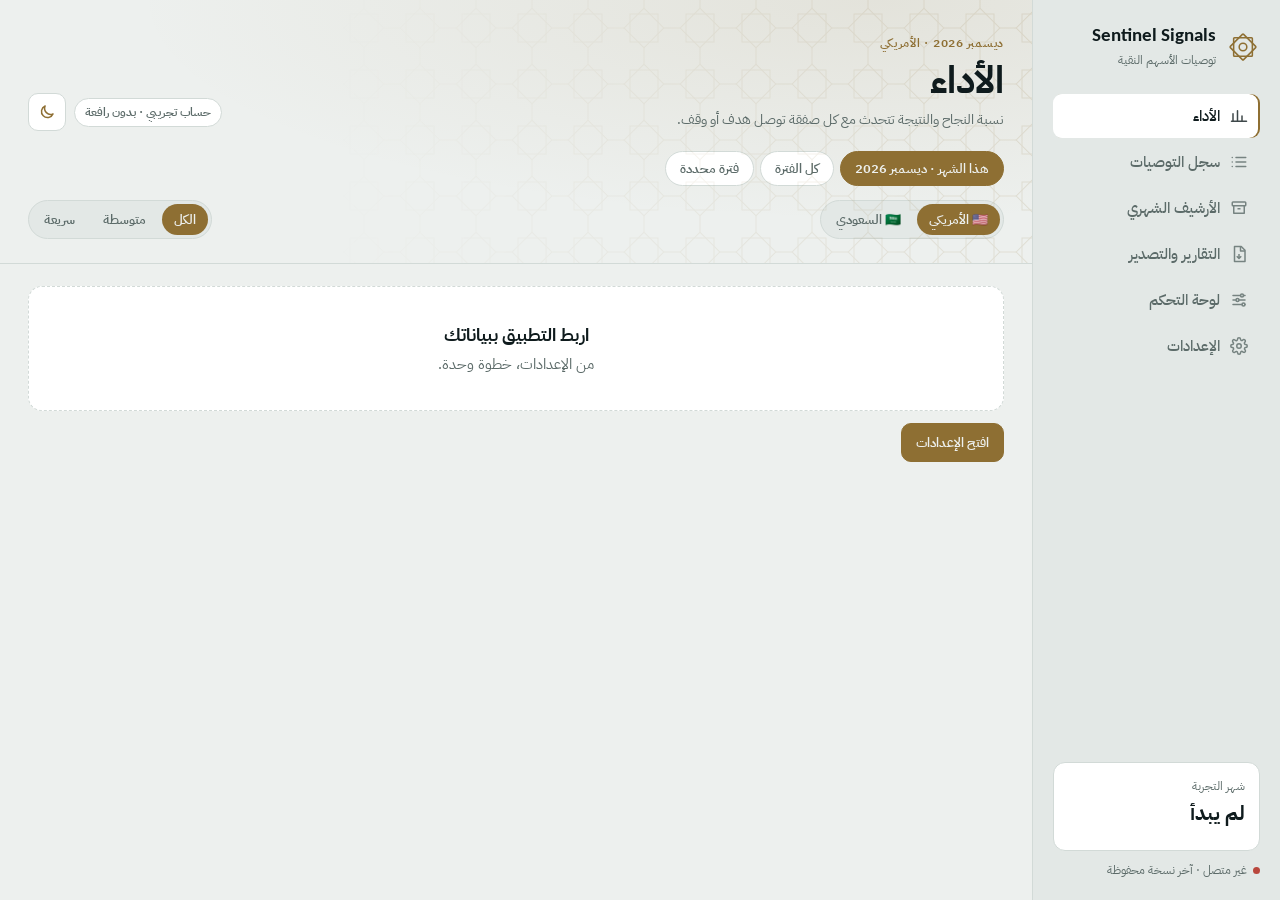
==== sentinel/index.html @ 5de02385 "Sentinel: السعودي صفقات سريعة فقط، وإعداداته في لوحة التحكم Co-Authored-By: Claude Opus 5.5 <noreply" ====
<!doctype html>
<html lang="ar" dir="rtl">
<head>
<meta charset="utf-8">
<meta name="viewport" content="width=device-width, initial-scale=1, viewport-fit=cover">
<title>Sentinel Signals</title>
<meta name="claude:viewport-fit-sides" content="cover">
<meta name="robots" content="noindex">
<meta name="theme-color" content="#0A1214">
<link rel="manifest" href="manifest.webmanifest">
<link rel="icon" href="icons/icon-192.png">
<link rel="apple-touch-icon" href="icons/apple-touch-icon.png">
<meta name="apple-mobile-web-app-capable" content="yes">
<meta name="apple-mobile-web-app-title" content="Sentinel">
<link rel="preconnect" href="https://fonts.googleapis.com">
<link rel="preconnect" href="https://fonts.gstatic.com" crossorigin>
<link rel="stylesheet" href="https://fonts.googleapis.com/css2?family=Carlito:wght@400;700&family=IBM+Plex+Sans+Arabic:wght@400;500;600;700&family=IBM+Plex+Mono:wght@400;500;600&display=swap">
<style>
/* Layout: right rail on desktop, off-canvas drawer on phones; one page visible at a time. */
:root {
  --bg: #0A1214; --surface: #101B1E; --sunk: #0D171A; --line: #1E2D31;
  --fg: #ECE6D9; --muted: #8E9C9A; --accent: #CDAA67; --accent-soft: #2A2416;
  --win: #4DBB8D; --win-soft: #12291F; --loss: #E07368; --loss-soft: #2C1715;
  --live: #7FA8D8; --live-soft: #142233; --wait-soft: #152125; --glow: rgba(205,170,103,.10);
  --shade: rgba(0,0,0,.55);
  --f-display: Calibri, Carlito, "IBM Plex Sans Arabic", "Segoe UI", Tahoma, sans-serif;
  --f-body: "IBM Plex Sans Arabic", "Segoe UI", Tahoma, sans-serif;
  --f-num: "IBM Plex Mono", ui-monospace, Menlo, Consolas, monospace;
  color-scheme: dark;
}
@media (prefers-color-scheme: light) { :root:not([data-theme="dark"]) {
  --bg: #EDF0EE; --surface: #FFFFFF; --sunk: #E3E8E6; --line: #D2DAD7;
  --fg: #0F1B1D; --muted: #5C6B69; --accent: #8E6F33; --accent-soft: #F1E8D6;
  --win: #1F8A60; --win-soft: #DDF1E8; --loss: #B9473D; --loss-soft: #F7E1DE;
  --live: #3A6EA8; --live-soft: #E0EAF5; --wait-soft: #ECEFEE; --glow: rgba(142,111,51,.10); --shade: rgba(15,27,29,.35);
  color-scheme: light; } }
:root[data-theme="light"] {
  --bg: #EDF0EE; --surface: #FFFFFF; --sunk: #E3E8E6; --line: #D2DAD7;
  --fg: #0F1B1D; --muted: #5C6B69; --accent: #8E6F33; --accent-soft: #F1E8D6;
  --win: #1F8A60; --win-soft: #DDF1E8; --loss: #B9473D; --loss-soft: #F7E1DE;
  --live: #3A6EA8; --live-soft: #E0EAF5; --wait-soft: #ECEFEE; --glow: rgba(142,111,51,.10); --shade: rgba(15,27,29,.35);
  color-scheme: light; }

* { box-sizing: border-box; }
html, body { margin: 0; }
body { background: var(--bg); color: var(--fg); font: 15px/1.6 var(--f-body); -webkit-tap-highlight-color: transparent; }
.num { font-family: var(--f-num); font-variant-numeric: tabular-nums; direction: ltr; unicode-bidi: isolate; }
button { font-family: inherit; }
:focus-visible { outline: 2px solid var(--accent); outline-offset: 2px; }
[hidden] { display: none !important; }

.shell { display: grid; grid-template-columns: 248px minmax(0, 1fr); min-height: 100vh; }
.rail { position: sticky; top: 0; align-self: start; height: 100vh; border-inline-end: 1px solid var(--line); background: var(--sunk);
  padding-block: calc(24px + env(safe-area-inset-top, 0px)) 20px; padding-inline: 20px; display: flex; flex-direction: column; gap: 24px; z-index: 30; overflow-y: auto; }
.brand { display: flex; align-items: center; gap: 10px; }
.brand b { font: 700 19px/1.1 var(--f-display); }
.brand small { display: block; color: var(--muted); font-size: 12px; margin-top: 3px; }
.nav { display: flex; flex-direction: column; gap: 2px; }
.nav a { text-decoration: none; color: var(--muted); padding: 10px 12px; border-radius: 9px; font-weight: 500; display: flex; align-items: center; gap: 10px; }
.nav a svg { flex: none; opacity: .8; }
.nav a:hover { background: var(--surface); color: var(--fg); }
.nav a.on { background: var(--surface); color: var(--fg); box-shadow: inset -2px 0 0 var(--accent); }
.rail-foot { margin-top: auto; display: grid; gap: 10px; }
.trial { padding: 14px; border: 1px solid var(--line); border-radius: 12px; background: var(--surface); }
.trial .k { font-size: 12px; color: var(--muted); }
.trial .v { font: 700 20px var(--f-display); margin: 2px 0 8px; }
.bar { height: 6px; background: var(--sunk); border-radius: 99px; overflow: hidden; }
.bar i { display: block; height: 100%; background: var(--accent); border-radius: 99px; }
.fresh { font-size: 12px; color: var(--muted); display: flex; align-items: center; gap: 6px; }
.dot { width: 7px; height: 7px; border-radius: 50%; background: var(--win); flex: none; }
.dot.off { background: var(--loss); }

.top { display: none; }
.shade { display: none; }
main { min-width: 0; padding-block: 0 64px; padding-left: max(28px, env(safe-area-inset-left, 0px)); padding-right: max(28px, env(safe-area-inset-right, 0px)); }
.hero { position: relative; overflow: hidden; margin-inline: calc(-1 * max(28px, env(safe-area-inset-right, 0px))) calc(-1 * max(28px, env(safe-area-inset-left, 0px)));
  padding-block: 34px 24px; padding-inline: max(28px, env(safe-area-inset-right, 0px)) max(28px, env(safe-area-inset-left, 0px));
  border-bottom: 1px solid var(--line); background: radial-gradient(120% 140% at 85% 0%, var(--glow), transparent 60%); }
.hero .lattice { position: absolute; inset: 0; width: 100%; height: 100%; color: var(--accent); opacity: .14; pointer-events: none;
  -webkit-mask-image: linear-gradient(to left, #000, transparent 70%); mask-image: linear-gradient(to left, #000, transparent 70%); }
.hero-in { position: relative; display: flex; flex-wrap: wrap; gap: 14px; align-items: end; justify-content: space-between; }
.eyebrow { font-size: 12px; letter-spacing: .06em; color: var(--accent); font-weight: 600; }
h1 { font: 700 clamp(26px, 4vw, 38px)/1.15 var(--f-display); margin: 6px 0 0; text-wrap: balance; }
.hero p { margin: 6px 0 0; color: var(--muted); max-width: 62ch; font-size: 14px; }
.chips { display: flex; gap: 8px; flex-wrap: wrap; align-items: center; }
.chip { display: inline-flex; align-items: center; gap: 6px; padding: 4px 10px; border-radius: 99px; font-size: 12px; font-weight: 600; border: 1px solid var(--line); background: var(--surface); color: var(--muted); white-space: nowrap; }
.chip.demo { border-color: var(--accent); color: var(--accent); background: var(--accent-soft); }
.icon-btn { width: 38px; height: 38px; display: inline-grid; place-items: center; border-radius: 10px; border: 1px solid var(--line); background: var(--surface); color: var(--accent); cursor: pointer; flex: none; }
.icon-btn:hover { border-color: var(--accent); }
.i-moon, :root[data-mode="dark"] .i-sun { display: block; } .i-sun, :root[data-mode="dark"] .i-moon { display: none; }

/* شريط الفترة */
.filters { display: grid; gap: 10px; padding-top: 20px; }
.months { display: flex; gap: 6px; overflow-x: auto; padding-bottom: 4px; scrollbar-width: thin; }
.months button, .seg button { font: 600 13px var(--f-body); border: 1px solid var(--line); background: var(--surface); color: var(--muted); border-radius: 99px; padding: 7px 14px; cursor: pointer; white-space: nowrap; }
.months button.on, .seg button.on { background: var(--accent); border-color: var(--accent); color: var(--bg); }
.row { display: flex; gap: 10px; flex-wrap: wrap; align-items: center; justify-content: space-between; }
.seg { display: inline-flex; gap: 4px; padding: 3px; border: 1px solid var(--line); border-radius: 99px; background: var(--sunk); }
.seg button { border: 0; background: transparent; padding: 6px 12px; }
.range { display: flex; gap: 8px; align-items: center; flex-wrap: wrap; font-size: 13px; color: var(--muted); }
.range input { font: 500 13px var(--f-num); background: var(--surface); color: var(--fg); border: 1px solid var(--line); border-radius: 9px; padding: 6px 8px; }

section { padding-top: 22px; }
.grid2 { display: grid; grid-template-columns: minmax(0, 1fr) minmax(0, 2fr); gap: 14px; }
.panel { background: var(--surface); border: 1px solid var(--line); border-radius: 14px; padding: 18px; min-width: 0; }
.panel h2, .sec-title { font: 700 19px/1.3 var(--f-display); margin: 0 0 12px; }
.gauge-panel { display: flex; flex-direction: column; align-items: center; text-align: center; gap: 4px; }
.gauge { width: 100%; max-width: 250px; }
.gauge .val { font: 600 32px var(--f-num); fill: var(--fg); }
.gauge .sub { font: 500 11px var(--f-body); fill: var(--muted); }
.verdict { font-size: 13px; font-weight: 600; padding: 4px 10px; border-radius: 99px; background: var(--accent-soft); color: var(--accent); }
.verdict.ok { background: var(--win-soft); color: var(--win); }
.wl { display: flex; gap: 18px; margin-top: 8px; font-size: 13px; color: var(--muted); }
.wl b { display: block; font: 600 18px var(--f-num); color: var(--fg); }
.kpis { display: grid; grid-template-columns: repeat(4, minmax(0, 1fr)); border-bottom: 1px solid var(--line); padding-bottom: 14px; margin-bottom: 12px; }
.kpi { padding-inline: 12px; border-inline-start: 1px solid var(--line); min-width: 0; }
.kpi:first-child { border: 0; padding-inline-start: 0; }
.kpi .k { font-size: 12px; color: var(--muted); }
.kpi .v { font: 600 clamp(16px, 1.6vw, 21px)/1.3 var(--f-num); white-space: nowrap; }
.pos { color: var(--win); } .neg { color: var(--loss); } .zero { color: var(--muted); }
.curve { width: 100%; height: auto; display: block; }
.curve .g line { stroke: var(--line); } .curve .g text { fill: var(--muted); font: 11px var(--f-num); }
.curve .zero-l { stroke: var(--muted); stroke-dasharray: 3 4; }
.curve .area { fill: var(--accent); opacity: .13; } .curve .ln { fill: none; stroke: var(--accent); stroke-width: 2.2; stroke-linejoin: round; }
.curve .dot { fill: var(--surface); stroke: var(--accent); stroke-width: 2.5; }
.caption { font-size: 12px; color: var(--muted); margin-top: 6px; }
.accts { display: grid; grid-template-columns: repeat(auto-fit, minmax(220px, 1fr)); gap: 14px; margin-top: 14px; }
.acct { display: flex; justify-content: space-between; align-items: center; gap: 12px; }
.acct .name { font-weight: 600; } .acct small { display: block; font-size: 12px; color: var(--muted); }
.acct .eq { text-align: end; } .acct .eq b { font: 600 20px var(--f-num); display: block; }
.empty { padding: 34px 20px; text-align: center; color: var(--muted); border: 1px dashed var(--line); border-radius: 14px; background: var(--surface); }
.empty b { display: block; color: var(--fg); font: 700 18px var(--f-display); margin-bottom: 4px; }

.table-wrap { overflow-x: auto; background: var(--surface); border: 1px solid var(--line); border-radius: 14px; }
table { width: 100%; border-collapse: collapse; min-width: 760px; }
th { font-size: 12px; font-weight: 500; color: var(--muted); text-align: start; padding: 11px 12px; border-bottom: 1px solid var(--line); background: var(--sunk); white-space: nowrap; }
td { padding: 11px 12px; border-bottom: 1px solid var(--line); white-space: nowrap; vertical-align: middle; }
tr:last-child td { border-bottom: 0; }
td.n, th.n { text-align: end; }
.sym { font: 600 15px var(--f-num); } .sym.ar { font: 700 15px var(--f-body); } .sym small { display: block; font: 400 12px var(--f-body); color: var(--muted); }
.lv { color: var(--muted); font-size: 12px; }
.pill { display: inline-flex; align-items: center; gap: 6px; padding: 3px 10px; border-radius: 99px; font-size: 12px; font-weight: 600; }
.pill::before { content: ""; width: 6px; height: 6px; border-radius: 50%; background: currentColor; }
.pill.win { background: var(--win-soft); color: var(--win); } .pill.win2 { background: var(--win); color: var(--surface); }
.pill.loss { background: var(--loss-soft); color: var(--loss); } .pill.live { background: var(--live-soft); color: var(--live); }
.pill.wait, .pill.muted { background: var(--wait-soft); color: var(--muted); }
.tag { font-size: 11px; font-weight: 600; padding: 2px 8px; border-radius: 6px; border: 1px solid var(--line); color: var(--muted); }
.tag.quick { border-color: var(--live); color: var(--live); } .tag.swing { border-color: var(--accent); color: var(--accent); }

.arch { display: grid; gap: 10px; }
.arch-row { display: grid; grid-template-columns: minmax(0, 1.3fr) repeat(3, minmax(0, 1fr)) auto; gap: 10px; align-items: center; }
.arch-row .m { font: 700 17px var(--f-display); }
.arch-row .m small { display: block; font: 400 12px var(--f-body); color: var(--muted); }
.arch-row .c small { display: block; font-size: 11px; color: var(--muted); } .arch-row .c b { font: 600 16px var(--f-num); }
.btn { font: 600 13px var(--f-body); border-radius: 10px; padding: 9px 14px; border: 1px solid var(--accent); background: var(--accent); color: var(--bg); cursor: pointer; display: inline-flex; align-items: center; gap: 8px; }
.btn.ghost { background: transparent; color: var(--accent); }
.btn:disabled { opacity: .5; cursor: progress; }
.exports { display: flex; gap: 8px; flex-wrap: wrap; }
.field { display: flex; flex-direction: column; gap: 5px; }
.field label { font-size: 12px; color: var(--muted); }
.field input, .field select { font: 500 14px var(--f-body); background: var(--sunk); color: var(--fg); border: 1px solid var(--line); border-radius: 9px; padding: 10px 11px; width: 100%; }
.field input.ltr { direction: ltr; text-align: left; font-family: var(--f-num); }
.stack { display: grid; gap: 14px; }
.when { display: block; font: 500 11px var(--f-num); color: var(--muted); margin-top: 4px; white-space: nowrap; }
.fgrid { display: grid; grid-template-columns: repeat(auto-fit, minmax(150px, 1fr)); gap: 12px; }
.panel h3 { font: 700 15px var(--f-display); margin: 4px 0 0; }
.lrow { display: flex; gap: 6px; } .lrow input { flex: 1; min-width: 0; }
.mrow { display: grid; grid-template-columns: minmax(0, 1fr) auto auto auto; gap: 10px; align-items: center; padding: 10px 0; border-top: 1px solid var(--line); }
.mrow .who { display: grid; gap: 2px; min-width: 0; } .mrow .who span { font-size: 12px; color: var(--muted); overflow-wrap: anywhere; }
@media (max-width: 600px) { .mrow { grid-template-columns: minmax(0, 1fr) auto; } .mrow .row { grid-column: 1 / -1; } .lrow { flex-wrap: wrap; } }
.note { font-size: 13px; color: var(--muted); margin: 0; }
.note b { color: var(--fg); }
ol.steps { margin: 0; padding-inline-start: 20px; display: grid; gap: 6px; font-size: 14px; }
.toast { position: fixed; bottom: calc(18px + env(safe-area-inset-bottom, 0px)); left: 50%; transform: translateX(-50%); background: var(--fg); color: var(--bg); padding: 10px 16px; border-radius: 10px; font-size: 13px; font-weight: 600; z-index: 60; max-width: calc(100% - 32px); }

/* تقرير الطباعة (يتحول لـ PDF) */
#report-sheet { position: fixed; top: 0; left: -10000px; width: 794px; background: #fff; color: #0F1B1D; font: 14px/1.6 "IBM Plex Sans Arabic", sans-serif; padding: 44px 48px; direction: rtl; }
#report-sheet h1 { font: 700 28px "IBM Plex Sans Arabic", sans-serif; margin: 0 0 4px; color: #0F1B1D; }
#report-sheet .rs-sub { color: #5C6B69; font-size: 13px; margin-bottom: 18px; }
#report-sheet .rs-k { display: grid; grid-template-columns: repeat(4, 1fr); gap: 10px; margin-bottom: 16px; }
#report-sheet .rs-k div { border: 1px solid #D2DAD7; border-radius: 10px; padding: 10px 12px; }
#report-sheet .rs-k small { display: block; color: #5C6B69; font-size: 11px; }
#report-sheet .rs-k b { font: 600 18px "IBM Plex Mono", monospace; direction: ltr; unicode-bidi: isolate; }
#report-sheet table { min-width: 0; font-size: 12px; margin-bottom: 14px; }
#report-sheet th { background: #F1E8D6; color: #5C4A22; padding: 7px 8px; }
#report-sheet td { padding: 6px 8px; border-bottom: 1px solid #E3E8E6; }
#report-sheet h2 { font: 700 16px "IBM Plex Sans Arabic", sans-serif; margin: 16px 0 8px; color: #8E6F33; }
#report-sheet .rs-foot { margin-top: 18px; padding-top: 10px; border-top: 1px solid #D2DAD7; color: #5C6B69; font-size: 11px; display: flex; justify-content: space-between; }

@media (max-width: 1100px) { .grid2 { grid-template-columns: minmax(0, 1fr); } .kpis { grid-template-columns: repeat(2, minmax(0, 1fr)); row-gap: 12px; } .kpi:nth-child(3) { border: 0; padding-inline-start: 0; } }
@media (max-width: 860px) {
  .shell { grid-template-columns: minmax(0, 1fr); }
  .rail { position: fixed; inset: 0 0 0 auto; width: min(300px, 84vw); height: 100%; transform: translateX(105%); transition: transform .22s ease; box-shadow: -12px 0 40px rgba(0,0,0,.3); }
  .rail.open { transform: none; }
  .shade { display: block; position: fixed; inset: 0; background: var(--shade); z-index: 25; opacity: 0; pointer-events: none; transition: opacity .2s; }
  .shade.on { opacity: 1; pointer-events: auto; }
  .top { display: flex; position: sticky; top: 0; z-index: 20; align-items: center; gap: 10px; background: var(--bg); border-bottom: 1px solid var(--line);
    padding-block: calc(10px + env(safe-area-inset-top, 0px)) 10px; padding-left: max(16px, env(safe-area-inset-left, 0px)); padding-right: max(16px, env(safe-area-inset-right, 0px)); }
  .top .t { flex: 1; min-width: 0; font: 700 17px var(--f-display); white-space: nowrap; overflow: hidden; text-overflow: ellipsis; }
  main { padding-left: max(16px, env(safe-area-inset-left, 0px)); padding-right: max(16px, env(safe-area-inset-right, 0px)); }
  .hero { margin-inline: calc(-1 * max(16px, env(safe-area-inset-right, 0px))) calc(-1 * max(16px, env(safe-area-inset-left, 0px)));
    padding-inline: max(16px, env(safe-area-inset-right, 0px)) max(16px, env(safe-area-inset-left, 0px)); padding-block: 20px 18px; }
  .hero h1 { font-size: 26px; }
  .arch-row { grid-template-columns: minmax(0, 1fr) repeat(3, minmax(0, auto)); }
  .arch-row .exports { grid-column: 1 / -1; }
}
@media (prefers-reduced-motion: no-preference) {
  .enter-next { animation: sn .22s ease-out; } .enter-prev { animation: sp .22s ease-out; }
  @keyframes sn { from { opacity: 0; transform: translateX(-20px); } } @keyframes sp { from { opacity: 0; transform: translateX(20px); } }
}
</style>
</head>
<body>
<div class="shell" id="shell">
  <div class="shade" id="shade"></div>
  <aside class="rail" id="rail" aria-label="القائمة">
    <div class="brand">
      <svg width="34" height="34" viewBox="0 0 40 40" aria-hidden="true"><g fill="none" stroke="var(--accent)" stroke-width="1.8"><rect x="9" y="9" width="22" height="22" rx="1"/><rect x="9" y="9" width="22" height="22" rx="1" transform="rotate(45 20 20)"/><circle cx="20" cy="20" r="4.5"/></g></svg>
      <div><b>Sentinel Signals</b><small>توصيات الأسهم النقية</small></div>
    </div>
    <nav class="nav" id="nav">
      <a href="#overview"><svg width="18" height="18" viewBox="0 0 24 24" aria-hidden="true"><path fill="none" stroke="currentColor" stroke-width="2" stroke-linecap="round" d="M4 19V9M10 19V5M16 19v-7M22 19H2"/></svg>الأداء</a>
      <a href="#signals"><svg width="18" height="18" viewBox="0 0 24 24" aria-hidden="true"><path fill="none" stroke="currentColor" stroke-width="2" stroke-linecap="round" d="M8 6h13M8 12h13M8 18h13M3 6h.01M3 12h.01M3 18h.01"/></svg>سجل التوصيات</a>
      <a href="#archive"><svg width="18" height="18" viewBox="0 0 24 24" aria-hidden="true"><g fill="none" stroke="currentColor" stroke-width="2" stroke-linejoin="round"><rect x="3" y="4" width="18" height="5" rx="1"/><path d="M5 9v10h14V9M10 13h4"/></g></svg>الأرشيف الشهري</a>
      <a href="#reports"><svg width="18" height="18" viewBox="0 0 24 24" aria-hidden="true"><g fill="none" stroke="currentColor" stroke-width="2" stroke-linejoin="round"><path d="M6 2h9l5 5v15H6z"/><path d="M14 2v6h6M12 12v6M9 15l3 3 3-3"/></g></svg>التقارير والتصدير</a>
      <a href="#control"><svg width="18" height="18" viewBox="0 0 24 24" aria-hidden="true"><path fill="none" stroke="currentColor" stroke-width="2" stroke-linecap="round" d="M4 6h10M18 6h2M4 12h4M12 12h8M4 18h12M20 18h0"/><g fill="none" stroke="currentColor" stroke-width="2"><circle cx="16" cy="6" r="2"/><circle cx="10" cy="12" r="2"/><circle cx="18" cy="18" r="2"/></g></svg>لوحة التحكم</a>
      <a href="#settings"><svg width="18" height="18" viewBox="0 0 24 24" aria-hidden="true"><g fill="none" stroke="currentColor" stroke-width="2"><circle cx="12" cy="12" r="3"/><path d="M19.4 15a1.7 1.7 0 0 0 .3 1.8l.1.1a2 2 0 1 1-2.8 2.8l-.1-.1a1.7 1.7 0 0 0-1.8-.3 1.7 1.7 0 0 0-1 1.5V21a2 2 0 1 1-4 0v-.1a1.7 1.7 0 0 0-1.1-1.5 1.7 1.7 0 0 0-1.8.3l-.1.1a2 2 0 1 1-2.8-2.8l.1-.1a1.7 1.7 0 0 0 .3-1.8 1.7 1.7 0 0 0-1.5-1H3a2 2 0 1 1 0-4h.1a1.7 1.7 0 0 0 1.5-1.1 1.7 1.7 0 0 0-.3-1.8l-.1-.1a2 2 0 1 1 2.8-2.8l.1.1a1.7 1.7 0 0 0 1.8.3H9a1.7 1.7 0 0 0 1-1.5V3a2 2 0 1 1 4 0v.1a1.7 1.7 0 0 0 1 1.5 1.7 1.7 0 0 0 1.8-.3l.1-.1a2 2 0 1 1 2.8 2.8l-.1.1a1.7 1.7 0 0 0-.3 1.8V9a1.7 1.7 0 0 0 1.5 1H21a2 2 0 1 1 0 4h-.1a1.7 1.7 0 0 0-1.5 1z"/></g></svg>الإعدادات</a>
    </nav>
    <div class="rail-foot">
      <div class="trial" id="trial-box"></div>
      <div class="fresh" id="fresh"></div>
    </div>
  </aside>

  <div class="col" style="min-width:0">
    <header class="top">
      <button class="icon-btn" id="menu-btn" type="button" aria-label="افتح القائمة" aria-controls="rail" aria-expanded="false"><svg width="20" height="20" viewBox="0 0 24 24" aria-hidden="true"><path fill="none" stroke="currentColor" stroke-width="2" stroke-linecap="round" d="M4 7h16M4 12h16M4 17h16"/></svg></button>
      <div class="t" id="top-title">Sentinel</div>
      <button class="icon-btn" data-act="refresh" type="button" aria-label="حدّث البيانات"><svg width="18" height="18" viewBox="0 0 24 24" aria-hidden="true"><path fill="none" stroke="currentColor" stroke-width="2" stroke-linecap="round" d="M21 12a9 9 0 1 1-3-6.7L21 8M21 3v5h-5"/></svg></button>
    </header>
    <main id="main">
      <header class="hero">
        <svg class="lattice" aria-hidden="true"><defs><pattern id="khatam" width="56" height="56" patternUnits="userSpaceOnUse"><g fill="none" stroke="currentColor" stroke-width="1"><rect x="14" y="14" width="28" height="28"/><rect x="14" y="14" width="28" height="28" transform="rotate(45 28 28)"/><path d="M0 28h8M48 28h8M28 0v8M28 48v8"/></g></pattern></defs><rect width="100%" height="100%" fill="url(#khatam)"/></svg>
        <div class="hero-in">
          <div><div class="eyebrow" id="eyebrow">شهر التجربة</div><h1 id="page-title">الأداء</h1><p id="page-desc"></p></div>
          <div class="chips">
            <span class="chip demo" id="demo-chip" hidden>بيانات تجريبية للعرض</span>
            <span class="chip">حساب تجريبي · بدون رافعة</span>
            <button class="icon-btn" id="theme-btn" type="button" aria-label="الوضع الليلي"><svg class="i-sun" viewBox="0 0 24 24" width="18" height="18" aria-hidden="true"><g fill="none" stroke="currentColor" stroke-width="2" stroke-linecap="round"><circle cx="12" cy="12" r="4"/><path d="M12 2v2M12 20v2M4.9 4.9l1.4 1.4M17.7 17.7l1.4 1.4M2 12h2M20 12h2M4.9 19.1l1.4-1.4M17.7 6.3l1.4-1.4"/></g></svg><svg class="i-moon" viewBox="0 0 24 24" width="18" height="18" aria-hidden="true"><path fill="none" stroke="currentColor" stroke-width="2" stroke-linejoin="round" d="M20 14.5A8 8 0 0 1 9.5 4a8 8 0 1 0 10.5 10.5z"/></svg></button>
          </div>
        </div>
        <div class="filters" id="filters"></div>
      </header>
      <div id="view"></div>
    </main>
  </div>
</div>
<div id="report-sheet" aria-hidden="true"></div>
<div class="toast" id="toast" role="status" hidden></div>

<script>
(function () {
  "use strict";
  var REPO = "3pp3ll/sentinel-signals", FILE = "data/dashboard.json";
  var HOSTED = !window.claude && /^https?:$/.test(location.protocol) && !/[?&]demo\b/.test(location.search);
  var START_EQ = 100000, TARGET = 0.8;
  var MONTHS = ["يناير", "فبراير", "مارس", "أبريل", "مايو", "يونيو", "يوليو", "أغسطس", "سبتمبر", "أكتوبر", "نوفمبر", "ديسمبر"];
  var CAT = { ai: "الذكاء الاصطناعي", leaders: "القيادية", gold: "الذهب", sa_leaders: "القيادية السعودية", sa_tech: "التقنية السعودية" };
  var MKT = { us: "🇺🇸 الأمريكي", sa: "🇸🇦 السعودي" };
  var PAGES = ["overview", "signals", "archive", "reports", "control", "settings"];
  var TITLES = { overview: "الأداء", signals: "سجل التوصيات", archive: "الأرشيف الشهري", reports: "التقارير والتصدير", control: "لوحة التحكم", settings: "الإعدادات" };
  var $ = function (id) { return document.getElementById(id); };
  var store = {
    get: function (k) { try { return localStorage.getItem(k); } catch (e) { return null; } },
    set: function (k, v) { try { localStorage.setItem(k, v); } catch (e) {} },
    del: function (k) { try { localStorage.removeItem(k); } catch (e) {} }
  };
  var esc = function (s) { return String(s == null ? "" : s).replace(/[&<>"']/g, function (c) { return { "&": "&amp;", "<": "&lt;", ">": "&gt;", '"': "&quot;", "'": "&#39;" }[c]; }); };
  var SAR = function () { return state && state.market === "sa"; };
  var CUR = function () { return SAR() ? " SAR" : "$"; };
  var CURW = function () { return SAR() ? "ريال" : "$"; };
  var money = function (x, sign) { var s = Math.abs(x).toLocaleString("en-US", { minimumFractionDigits: 2, maximumFractionDigits: 2 }) + CUR(); return sign ? (x > 0 ? "+" : x < 0 ? "−" : "") + s : (x < 0 ? "−" : "") + s; };
  var pct = function (x) { return x == null ? "—" : Math.round(x * 100) + "%"; };
  // أوقات الوكيل بتوقيت UTC: نحولها لتوقيت جهازك. التواريخ بدون وقت تبقى كما هي.
  var D = function (s) { return s ? new Date(s.length <= 10 ? s + "T00:00:00" : (/[zZ]|[+-]\d\d:?\d\d$/.test(s) ? s : s + "Z")) : null; };
  var when = function (s) { var d = D(s); return d ? ymd(d) + " " + String(d.getHours()).padStart(2, "0") + ":" + String(d.getMinutes()).padStart(2, "0") : ""; };
  var ymd = function (d) { return d.getFullYear() + "-" + String(d.getMonth() + 1).padStart(2, "0") + "-" + String(d.getDate()).padStart(2, "0"); };
  var monthKey = function (d) { return d.getFullYear() + "-" + String(d.getMonth() + 1).padStart(2, "0"); };
  var monthName = function (k) { var p = k.split("-"); return MONTHS[+p[1] - 1] + " " + p[0]; };

  var DATA = null, DEMO = false, FETCHED = null, ERR = null;
  var state = { period: "month:" + monthKey(new Date()), from: "", to: "", strat: "all", market: "us" };
  try { Object.assign(state, JSON.parse(store.get("sentinel.view") || "{}")); } catch (e) {}
  if (/^month:/.test(state.period) && state.period !== "month:" + monthKey(new Date()) && !store.get("sentinel.pinned")) state.period = "month:" + monthKey(new Date());
  var saveView = function () { store.set("sentinel.view", JSON.stringify(state)); };

  /* ---------- البيانات ---------- */
  function token() {
    var own = store.get("sentinel.token");
    if (own) return { t: own, src: "own" };
    try { var m = JSON.parse(store.get("meras.sync") || "{}"); if (m.token) return { t: m.token, src: "meras" }; } catch (e) {}
    return null;
  }
  function load(force) {
    ERR = null;
    if (!HOSTED) { DEMO = true; DATA = demoData(); FETCHED = new Date(); render(); return; }
    var cached = store.get("sentinel.data");
    if (cached && !DATA) { try { DATA = JSON.parse(cached); FETCHED = D(store.get("sentinel.fetched")); } catch (e) {} }
    var tk = token();
    if (!tk) { ERR = "token"; render(); return; }
    render();
    fetch("https://api.github.com/repos/" + REPO + "/contents/" + FILE + "?t=" + Date.now(), {
      cache: "no-store", headers: { Authorization: "Bearer " + tk.t, Accept: "application/vnd.github.raw+json", "X-GitHub-Api-Version": "2022-11-28" }
    }).then(function (r) {
      if (!r.ok) throw { code: r.status };
      return r.json();
    }).then(function (d) {
      DATA = d; FETCHED = new Date(); store.set("sentinel.data", JSON.stringify(d)); store.set("sentinel.fetched", FETCHED.toISOString());
      if (force) toast("تم تحديث البيانات");
      render();
    }).catch(function (e) {
      ERR = e && e.code === 401 ? "401" : e && e.code === 404 ? "404" : "net"; render();
    });
  }

  /* ---------- الحسابات ---------- */
  var DECIDED = { tp1: 1, tp2: 1, stopped: 1, timeout: 1 };
  function decidedAt(s) { return (s.status === "tp1" || s.status === "tp2") ? D(s.tp1_at || s.closed_at) : (s.status === "stopped" || s.status === "timeout") ? D(s.closed_at) : null; }
  function isWin(s) { return s.status === "tp1" || s.status === "tp2" || (s.status === "timeout" && (s.pnl || 0) > 0); }
  function trialStart() { return DATA && DATA.trial_start ? D(DATA.trial_start) : null; }

  function periodRange(p) {
    p = p || state.period;
    var now = new Date(), ts = trialStart() || now;
    if (p === "all") return { from: ts, to: now, label: "كل الفترة", key: "all" };
    if (p === "range") {
      var f = D(state.from) || ts, t = D(state.to) || now;
      t = new Date(t.getFullYear(), t.getMonth(), t.getDate(), 23, 59, 59);
      return { from: f, to: t, label: "من " + ymd(f) + " إلى " + ymd(t), key: "range" };
    }
    var k = p.replace("month:", ""), y = +k.split("-")[0], m = +k.split("-")[1] - 1;
    return { from: new Date(y, m, 1), to: new Date(y, m + 1, 0, 23, 59, 59), label: monthName(k), key: k };
  }
  function filtered(range, strat) {
    strat = strat || state.strat;
    return (DATA ? DATA.signals : []).filter(function (s) { return (s.market || "us") === state.market && (strat === "all" || s.strategy === strat); });
  }
  function stats(range, strat) {
    var all = filtered(range, strat), within = function (d) { return d && d >= range.from && d <= range.to; };
    var issued = all.filter(function (s) { return within(D(s.created_at)); });
    var decided = all.filter(function (s) { return DECIDED[s.status] && within(decidedAt(s)); });
    var wins = decided.filter(isWin), losses = decided.filter(function (s) { return !isWin(s); });
    var sum = function (a) { return a.reduce(function (t, s) { return t + (s.pnl || 0); }, 0); };
    var open = all.filter(function (s) { return s.status === "open" && D(s.created_at) <= range.to; });
    var curve = decided.slice().sort(function (a, b) { return decidedAt(a) - decidedAt(b); }).reduce(function (acc, s) { acc.push((acc.length ? acc[acc.length - 1] : 0) + (s.pnl || 0)); return acc; }, []);
    return { issued: issued, decided: decided, wins: wins.length, losses: losses.length, open: open.length,
      rate: decided.length ? wins.length / decided.length : null, net: sum(decided),
      avgWin: wins.length ? sum(wins) / wins.length : null, avgLoss: losses.length ? sum(losses) / losses.length : null, curve: curve };
  }
  function equityFor(code, range) {
    var key = SAR() ? "sa-" + code : code;
    var rows = (DATA ? DATA.equity : []).filter(function (e) { return e.strategy === key; });
    var upTo = rows.filter(function (e) { return D(e.day) <= range.to; }), before = rows.filter(function (e) { return D(e.day) < range.from; });
    if (!upTo.length) return null;
    var end = upTo[upTo.length - 1].equity, start = before.length ? before[before.length - 1].equity : startEq();
    return { end: end, change: end - start, day: upTo[upTo.length - 1].day };
  }
  function noData(range) {
    var ts = trialStart();
    return !DATA || !ts || range.to < ts || range.from > new Date();
  }
  function monthKeys() {
    var ts = trialStart(), out = [], now = new Date();
    if (!ts) return [monthKey(now)];
    var d = new Date(ts.getFullYear(), ts.getMonth(), 1);
    while (d <= now) { out.push(monthKey(d)); d = new Date(d.getFullYear(), d.getMonth() + 1, 1); }
    return out.reverse();
  }

  /* ---------- الرسم ---------- */
  function statusInfo(s) {
    if (s.status === "open") return s.entered ? ["داخل الصفقة", "live"] : ["بانتظار الدخول", "wait"];
    if (s.status === "tp1") return s.strategy === "quick" ? ["تحقق الهدف", "win"] : (s.closed_at && s.closed_at !== s.tp1_at ? ["الهدف الأول", "win"] : ["الهدف الأول · مستمرة", "win"]);
    return { tp2: ["الهدف البعيد", "win2"], stopped: ["ضرب الوقف", "loss"], timeout: [(s.pnl || 0) > 0 ? "انتهت المدة · ربح" : "انتهت المدة · خسارة", (s.pnl || 0) > 0 ? "win" : "loss"], cancelled: ["ملغاة", "muted"] }[s.status] || [s.status, "muted"];
  }
  var stratName = function (c) { return c === "quick" ? "سريعة" : "متوسطة"; };

  function gauge(rate) {
    var r = 80, cx = 100, cy = 96, len = Math.PI * r, f = rate == null ? 0 : Math.max(0, Math.min(1, rate)), a = Math.PI * (1 - TARGET);
    var met = rate != null && rate >= TARGET;
    var tx = function (rr) { return [(cx + rr * Math.cos(a)).toFixed(1), (cy - rr * Math.sin(a)).toFixed(1)]; };
    var p1 = tx(r - 12), p2 = tx(r + 12), arc = "M " + (cx - r) + " " + cy + " A " + r + " " + r + " 0 0 1 " + (cx + r) + " " + cy;
    return '<svg class="gauge" viewBox="0 0 200 120" role="img" aria-label="نسبة النجاح ' + pct(rate) + '"><path d="' + arc + '" fill="none" stroke="var(--sunk)" stroke-width="12" stroke-linecap="round"/>' +
      (rate == null ? "" : '<path d="' + arc + '" fill="none" stroke="' + (met ? "var(--win)" : "var(--accent)") + '" stroke-width="12" stroke-linecap="round" stroke-dasharray="' + len.toFixed(2) + '" stroke-dashoffset="' + (len * (1 - f)).toFixed(2) + '"/>') +
      '<line x1="' + p1[0] + '" y1="' + p1[1] + '" x2="' + p2[0] + '" y2="' + p2[1] + '" stroke="var(--fg)" stroke-width="2"/>' +
      '<text class="val" x="100" y="88" text-anchor="middle">' + pct(rate) + '</text><text class="sub" x="100" y="110" text-anchor="middle">الهدف ' + Math.round(TARGET * 100) + '% للتحويل للمدفوع</text></svg>';
  }
  function curveSvg(vals) {
    var w = 640, h = 200, pad = 26, right = w - 70, pts = [0].concat(vals);
    var lo = Math.min.apply(null, pts.concat([0])), hi = Math.max.apply(null, pts.concat([0]));
    var raw = Math.max((hi - lo) / 4, 1), mag = Math.pow(10, Math.floor(Math.log10(raw))), step = [1, 2, 2.5, 5, 10].map(function (m) { return m * mag; }).filter(function (s) { return s >= raw; })[0];
    lo = Math.floor(lo / step) * step; hi = Math.ceil(hi / step) * step || step;
    var sx = (right - pad) / Math.max(pts.length - 1, 1), sy = (h - 2 * pad) / (hi - lo);
    var xy = pts.map(function (v, i) { return [pad + i * sx, h - pad - (v - lo) * sy]; });
    var line = xy.map(function (p) { return p[0].toFixed(1) + "," + p[1].toFixed(1); }).join(" "), zy = h - pad - (0 - lo) * sy;
    var g = ""; for (var v = lo; v <= hi + 1e-9; v += step) { var y = h - pad - (v - lo) * sy; g += '<line x1="' + pad + '" x2="' + right + '" y1="' + y.toFixed(1) + '" y2="' + y.toFixed(1) + '"/><text x="' + (right + 8) + '" y="' + (y + 4).toFixed(1) + '" direction="ltr">' + (v ? (v > 0 ? "+" : "−") + Math.abs(v).toLocaleString("en-US") + (SAR() ? "" : "$") : "0") + "</text>"; }
    var last = xy[xy.length - 1];
    return '<svg class="curve" viewBox="0 0 ' + w + " " + h + '" role="img" aria-label="الربح التراكمي"><g class="g">' + g + '</g><line class="zero-l" x1="' + pad + '" x2="' + right + '" y1="' + zy.toFixed(1) + '" y2="' + zy.toFixed(1) + '"/>' +
      '<polygon class="area" points="' + xy[0][0].toFixed(1) + "," + zy.toFixed(1) + " " + line + " " + last[0].toFixed(1) + "," + zy.toFixed(1) + '"/><polyline class="ln" points="' + line + '"/><circle class="dot" cx="' + last[0].toFixed(1) + '" cy="' + last[1].toFixed(1) + '" r="5"/></svg>';
  }
  var cls = function (x) { return x > 0 ? "pos" : x < 0 ? "neg" : "zero"; };

  function filtersHtml(page) {
    if (page === "settings" || page === "archive" || page === "control") return "";
    var mk = monthKeys(), p = state.period;
    var chips = mk.map(function (k) { return '<button type="button" data-period="month:' + k + '" class="' + (p === "month:" + k ? "on" : "") + '">' + (k === monthKey(new Date()) ? "هذا الشهر · " : "") + monthName(k) + "</button>"; }).join("") +
      '<button type="button" data-period="all" class="' + (p === "all" ? "on" : "") + '">كل الفترة</button><button type="button" data-period="range" class="' + (p === "range" ? "on" : "") + '">فترة محددة</button>';
    var mseg = '<div class="seg" role="group" aria-label="السوق">' + ["us", "sa"].map(function (m) { return '<button type="button" data-market="' + m + '" class="' + (state.market === m ? "on" : "") + '">' + MKT[m] + "</button>"; }).join("") + "</div>";
    var seg = '<div class="seg" role="group" aria-label="نوع الصفقات">' + [["all", "الكل"], ["swing", "متوسطة"], ["quick", "سريعة"]].map(function (x) { return '<button type="button" data-strat="' + x[0] + '" class="' + (state.strat === x[0] ? "on" : "") + '">' + x[1] + "</button>"; }).join("") + "</div>";
    var range = p === "range" ? '<div class="range"><label for="f-from">من</label><input id="f-from" type="date" value="' + esc(state.from) + '"><label for="f-to">إلى</label><input id="f-to" type="date" value="' + esc(state.to) + '"></div>' : "";
    return '<div class="months">' + chips + '</div><div class="row">' + mseg + (SAR() ? "" : seg) + range + "</div>";
  }

  function emptyBox(range) {
    var ts = trialStart();
    return '<div class="empty"><b>لا يوجد بيانات</b>' + (ts ? "التجربة بدأت في <span class=\"num\">" + ymd(ts) + "</span>، وهذي الفترة (" + esc(range.label) + ") قبلها أو بعد اليوم." : "ما وصلت بيانات للحين.") + "</div>";
  }

  function pageOverview() {
    var range = periodRange();
    if (noData(range)) return emptyBox(range);
    var st = stats(range), accts = ["swing", "quick"].filter(function (c) { return (state.strat === "all" || state.strat === c) && (!SAR() || c === "quick"); });
    var acc = accts.map(function (c) {
      var e = equityFor(c, range);
      return '<div class="panel acct"><div><span class="name">حساب ' + stratName(c) + (SAR() ? " · افتراضي" : "") + '</span><small>' + (e ? "رصيد يوم " + '<span class="num">' + e.day + "</span>" : "ما فيه لقطة رصيد في هذي الفترة") + '</small></div><div class="eq"><b class="num">' + (e ? money(e.end) : "—") + '</b>' + (e ? '<span class="num ' + cls(e.change) + '">' + money(e.change, true) + "</span>" : "") + "</div></div>";
    }).join("");
    return '<section><div class="grid2"><div class="panel gauge-panel"><div class="lv">نسبة النجاح · من <span class="num">' + st.decided.length + "</span> صفقة محسومة</div>" + gauge(st.rate) +
      '<span class="verdict ' + (st.rate != null && st.rate >= TARGET ? "ok" : "") + '">' + (st.rate == null ? "ما فيه صفقات محسومة للحين" : st.rate >= TARGET ? "فوق الهدف" : "تحت الهدف حالياً") + "</span>" +
      '<div class="wl"><div><b>' + st.wins + "</b>ناجحة</div><div><b>" + st.losses + "</b>خاسرة</div><div><b>" + st.open + "</b>مفتوحة</div></div></div>" +
      '<div class="panel"><div class="kpis"><div class="kpi"><div class="k">صافي النتيجة</div><div class="v num ' + cls(st.net) + '">' + money(st.net, true) + '</div></div><div class="kpi"><div class="k">توصيات الفترة</div><div class="v num">' + st.issued.length + '</div></div><div class="kpi"><div class="k">متوسط الربح</div><div class="v num pos">' + (st.avgWin == null ? "—" : money(st.avgWin, true)) + '</div></div><div class="kpi"><div class="k">متوسط الخسارة</div><div class="v num neg">' + (st.avgLoss == null ? "—" : money(st.avgLoss, true)) + "</div></div></div>" +
      (st.curve.length ? curveSvg(st.curve) : '<div class="empty" style="border:0;padding:30px 0"><b>المنحنى يبدأ مع أول صفقة محسومة</b>الصفقات المفتوحة ما تنحسب لين توصل هدف أو وقف.</div>') +
      '<div class="caption">الربح التراكمي ' + (SAR() ? "بالريال" : "بالدولار") + ' بترتيب وقت حسم كل صفقة، على صفقة <span class="num">' + money(tradeSize()) + "</span> لكل توصية.</div></div></div>" +
      '<div class="accts">' + acc + "</div></section>";
  }

  function startEq() { var m = DATA && DATA.markets && DATA.markets[state.market]; return m ? m.start_equity : SAR() ? 10000 : START_EQ; }
  function tradeSize() { var m = DATA && DATA.markets && DATA.markets[state.market]; return m ? m.trade_size : SAR() ? 5000 : (DATA && DATA.trade_size_usd) || 3000; }
  function signalRows(list) {
    return list.map(function (s) {
      var si = statusInfo(s), pnl = s.status === "cancelled" || s.pnl == null ? '<span class="lv">—</span>' : '<span class="num ' + cls(s.pnl) + '">' + money(s.pnl, true) + "</span>";
      return "<tr><td class=\"lv num\">" + s.id + '</td><td><div class="sym' + (s.name ? " ar" : "") + '">' + esc(s.name || s.symbol) + "<small>" + (s.name ? '<span class="num">' + esc(s.symbol) + "</span> · " : "") + esc(CAT[s.category] || s.category) + '</small></div></td><td><span class="tag ' + s.strategy + '">' + stratName(s.strategy) + "</span></td>" +
        '<td class="n num">' + s.entry.toFixed(2) + '</td><td class="n num">' + s.tp1.toFixed(2) + '</td><td class="n num">' + (s.strategy === "quick" ? "—" : s.tp2.toFixed(2)) + '</td><td class="n num">' + s.stop.toFixed(2) + "</td>" +
        '<td><span class="pill ' + si[1] + '">' + si[0] + "</span>" + (s.entered_at ? '<small class="when">دخل ' + when(s.entered_at) + "</small>" : "") + (s.closed_at && s.status !== "open" ? '<small class="when">انقفلت ' + when(s.closed_at) + "</small>" : "") + '</td><td class="n">' + pnl + '</td><td class="lv num">' + when(s.created_at) + "</td></tr>";
    }).join("");
  }
  function pageSignals() {
    var range = periodRange();
    if (noData(range)) return emptyBox(range);
    var list = filtered(range).filter(function (s) { var d = D(s.created_at); return d >= range.from && d <= range.to; }).reverse();
    if (!list.length) return '<section><div class="empty"><b>ما فيه توصيات في هذي الفترة</b>الوكيل يحلل كل يوم بعد إغلاق السوق، ويطلع توصية بس لما تكتمل الشروط.</div></section>';
    return '<section><div class="table-wrap"><table><thead><tr><th>#</th><th>السهم</th><th>النوع</th><th class="n">الدخول</th><th class="n">الهدف</th><th class="n">البعيد</th><th class="n">الوقف</th><th>الحالة</th><th class="n">النتيجة</th><th>التاريخ</th></tr></thead><tbody>' + signalRows(list) + "</tbody></table></div></section>";
  }

  function exportBtns(period, small) {
    var b = function (fmt, label) { return '<button class="btn ' + (small ? "ghost" : "") + '" type="button" data-export="' + fmt + '" data-p="' + period + '">' + label + "</button>"; };
    return '<div class="exports">' + b("pdf", "PDF") + b("xlsx", "Excel") + b("docx", "Word") + "</div>";
  }
  function pageArchive() {
    if (!DATA || !trialStart()) return '<section><div class="empty"><b>لا يوجد بيانات</b>الأرشيف يبدأ من أول شهر للتجربة.</div></section>';
    var rows = monthKeys().map(function (k) {
      var r = periodRange("month:" + k), st = stats(r, "all"), cur = k === monthKey(new Date());
      return '<div class="panel arch-row"><button type="button" class="m" data-open="month:' + k + '" style="all:unset;cursor:pointer">' + monthName(k) + "<small>" + (cur ? "الشهر الحالي · العداد شغال" : "محفوظ في الأرشيف") + '</small></button><div class="c"><small>توصيات</small><b>' + st.issued.length + '</b></div><div class="c"><small>النجاح</small><b>' + pct(st.rate) + '</b></div><div class="c"><small>الصافي</small><b class="' + cls(st.net) + '">' + money(st.net, true) + "</b></div>" + exportBtns("month:" + k, true) + "</div>";
    }).join("");
    return '<section><p class="note" style="margin-bottom:12px">كل شهر ميلادي يبدأ بعداد جديد، والأشهر السابقة تبقى هنا. اضغط اسم الشهر تفتح أداءه، أو صدّره مباشرة.</p><div class="arch">' + rows + "</div></section>";
  }
  function pageReports() {
    var range = periodRange();
    var st = noData(range) ? null : stats(range);
    return '<section class="stack"><div class="panel stack"><h2>تقرير ' + esc(range.label) + (state.strat === "all" ? "" : " · " + stratName(state.strat)) + '</h2>' +
      (st ? '<p class="note">يشمل: <b>' + st.issued.length + "</b> توصية، و<b>" + st.decided.length + "</b> صفقة محسومة، ونسبة نجاح <b>" + pct(st.rate) + "</b>، وصافي <b class=\"num\">" + money(st.net, true) + "</b>. اختار الفترة والنوع من فوق.</p>" + exportBtns(state.period, false) : emptyBox(range)) +
      '<p class="note">التقرير فيه ملخص الفترة لكل حساب، وجدول التوصيات بنتائجها. PDF للمشاركة والسوشال ميديا، وExcel للتحليل، وWord للتعديل.</p></div>' +
      '<div class="panel"><p class="note">كل التقارير مكتوب عليها إنها <b>نتائج حساب تجريبي</b> و<b>ليست توصية أو استشارة مالية</b>، عشان تنشرها وأنت مرتاح.</p></div></section>';
  }
  function pageSettings() {
    var tk = token();
    var status = DEMO ? "عرض تجريبي (ما يقرأ بياناتك)" : ERR === "token" ? "محتاج رمز وصول" : ERR === "401" ? "الرمز غير صحيح أو منتهي" : ERR === "404" ? "الرمز ما له صلاحية على sentinel-signals" : ERR === "net" ? "تعذر الاتصال بـ GitHub" : DATA ? "مربوط ويقرأ بياناتك" : "جارٍ التحميل";
    return '<section class="stack"><div class="panel stack"><h2>الربط بالبيانات</h2><p class="note">الحالة: <b>' + status + "</b>" + (tk ? " · الرمز: " + (tk.src === "meras" ? "رمز مراس على هذا الجهاز" : "رمز خاص بـ Sentinel") : "") + "</p>" +
      (FETCHED ? '<p class="note">آخر تحديث للبيانات: <span class="num">' + ymd(FETCHED) + " " + FETCHED.toTimeString().slice(0, 5) + '</span>' + (DATA && DATA.generated_at ? " · آخر تشغيل للوكيل: <span class=\"num\">" + DATA.generated_at.replace("T", " ") + " UTC</span>" : "") + "</p>" : "") +
      '<form id="tk-form" class="stack" novalidate><div class="field"><label for="tk">رمز الوصول (اختياري إذا رمز مراس فيه صلاحية)</label><input id="tk" class="ltr" type="password" autocomplete="off" placeholder="github_pat_…"></div><div class="exports"><button class="btn" type="submit">احفظ وحدّث</button>' + (store.get("sentinel.token") ? '<button class="btn ghost" type="button" data-act="forget">احذف الرمز</button>' : "") + "</div></form>" +
      '<ol class="steps"><li>في GitHub: Settings ← Developer settings ← Personal access tokens ← Fine-grained tokens.</li><li>افتح رمز مراس واضغط <b>Edit</b>، وفي Repository access أضف <b>sentinel-signals</b> واحفظ. كذا التطبيق يستخدمه بدون ما تلصق شي.</li><li>أو سوّ رمز جديد لـ sentinel-signals بصلاحية Contents قراءة فقط، والصقه هنا.</li></ol>' +
      '<p class="note">الرمز ينحفظ على جهازك بس، وما ينرسل إلا لـ GitHub.</p></div>' +
      '<div class="panel stack"><h2>التثبيت على الجوال</h2><p class="note">أندرويد: من قائمة المتصفح ⋮ اختر <b>تثبيت التطبيق</b> أو <b>إضافة إلى الشاشة الرئيسية</b>. آيفون: من Safari اضغط مشاركة ثم <b>إضافة إلى الشاشة الرئيسية</b>.</p>' +
      (window.__installPrompt ? '<div><button class="btn" type="button" data-act="install">ثبّت التطبيق</button></div>' : "") + "</div></section>";
  }

  /* ---------- لوحة التحكم: تكتب data/control.json في GitHub، والوكيل يطبقه في التشغيلة الجاية ---------- */
  var CTRL = { data: null, sha: null, loading: false, err: null, edit: null, saving: false };
  var CTRL_FILE = "data/control.json";
  var b64 = function (s) { return btoa(unescape(encodeURIComponent(s))); };
  var unb64 = function (s) { return decodeURIComponent(escape(atob(String(s).replace(/\s/g, "")))); };
  function ctrlDefaults() {
    var c = (DATA && DATA.control) || {};
    return { trade_size_usd: c.trade_size_usd || 3000, sa: Object.assign({ trade_size: 1000, tp_pct: 5, stop_pct: 2.5, max_use_pct: 60 }, c.sa || {}),
      swing: Object.assign({ tp1_pct: 10, tp2_pct: 20, max_loss_pct: 5 }, c.swing || {}),
      quick: { tp_pct: (c.quick || {}).tp_pct || 3, stop_pct: (c.quick || {}).stop_pct || 2 },
      links: Object.assign({ channel: "", bot: "https://t.me/Matrix4H_ProBot" }, c.links || {}),
      members: (c.members || []).map(function (m) { return Object.assign({}, m); }) };
  }
  function loadControl() {
    if (DEMO) { CTRL.data = CTRL.data || ctrlDefaults(); return; }
    var tk = token(); if (!tk || CTRL.loading) return;
    CTRL.loading = true;
    fetch("https://api.github.com/repos/" + REPO + "/contents/" + CTRL_FILE + "?t=" + Date.now(), {
      cache: "no-store", headers: { Authorization: "Bearer " + tk.t, Accept: "application/vnd.github+json", "X-GitHub-Api-Version": "2022-11-28" }
    }).then(function (r) {
      if (r.status === 404) return null;
      if (!r.ok) throw { code: r.status };
      return r.json();
    }).then(function (f) {
      var base = ctrlDefaults();
      if (f) { CTRL.sha = f.sha; try { var d = JSON.parse(unb64(f.content)); base = Object.assign(base, d, { swing: Object.assign(base.swing, d.swing || {}), quick: Object.assign(base.quick, d.quick || {}), links: Object.assign(base.links, d.links || {}) }); } catch (e) {} }
      CTRL.data = base; CTRL.err = null;
    }).catch(function (e) { CTRL.err = e && e.code ? String(e.code) : "net"; CTRL.data = CTRL.data || ctrlDefaults(); })
      .then(function () { CTRL.loading = false; if (current === "control") render(); });
  }
  function saveControl(msg) {
    if (DEMO) { toast("هذا عرض تجريبي، الحفظ ما يوصل للوكيل"); render(); return; }
    var tk = token(); if (!tk) { toast("اربط التطبيق برمز من الإعدادات"); return; }
    CTRL.saving = true; render();
    var body = Object.assign({}, CTRL.data, { updated_at: new Date().toISOString().slice(0, 16) });
    fetch("https://api.github.com/repos/" + REPO + "/contents/" + CTRL_FILE, {
      method: "PUT", headers: { Authorization: "Bearer " + tk.t, Accept: "application/vnd.github+json", "X-GitHub-Api-Version": "2022-11-28" },
      body: JSON.stringify({ message: "control: " + msg, content: b64(JSON.stringify(body, null, 1) + "\n"), sha: CTRL.sha || undefined })
    }).then(function (r) { return r.json().then(function (j) { if (!r.ok) throw { code: r.status, j: j }; return j; }); })
      .then(function (j) { CTRL.sha = j.content && j.content.sha; CTRL.err = null; toast("انحفظ · يتطبق في التشغيلة الجاية"); })
      .catch(function (e) {
        CTRL.err = e && e.code ? String(e.code) : "net";
        toast(e && (e.code === 403 || e.code === 404) ? "الرمز يقرأ بس: عدّله لـ Read and write" : e && e.code === 409 ? "انحفظ تعديل ثاني قبلك، حدّث وجرب" : "ما قدرت أحفظ، جرّب مرة ثانية");
        if (e && e.code === 409) { CTRL.sha = null; CTRL.data = null; loadControl(); }
      })
      .then(function () { CTRL.saving = false; render(); });
  }
  var MCAT = { free: "مجاني", trial: "تجربة", premium: "مدفوع", vip: "سنوي" }, STAT = { pending: "بانتظار", active: "نشط", expired: "منتهي", banned: "محظور" };
  function numField(id, label, val, step, min, max) {
    return '<div class="field"><label for="' + id + '">' + label + '</label><input id="' + id + '" class="ltr" type="number" inputmode="decimal" step="' + step + '" min="' + min + '" max="' + max + '" value="' + esc(val) + '"></div>';
  }
  function pageControl() {
    if (!CTRL.data) { loadControl(); return '<section><div class="empty"><b>جارٍ تحميل الإعدادات…</b></div></section>'; }
    var c = CTRL.data, q = c.quick, s = c.swing, ed = CTRL.edit;
    var warn = CTRL.err === "403" || CTRL.err === "404" ? '<div class="panel" style="border-color:var(--loss)"><p class="note"><b>الرمز يقرأ بس.</b> عشان تحفظ من هنا، عدّل رمز sentinel-app في GitHub وخل <b>Contents</b> على <b>Read and write</b>.</p></div>' : "";
    var trade = '<form class="panel stack" id="ctl-trade" novalidate><h2>الصفقات</h2><p class="note">تتطبق على التوصيات الجديدة من التشغيلة الجاية. الصفقات المفتوحة تكمل بأرقامها.</p>' +
      '<div class="fgrid">' + numField("c-size", "حجم الصفقة $", c.trade_size_usd, 100, 100, 50000) + "</div>" +
      '<h3>المتوسطة</h3><div class="fgrid">' + numField("c-s1", "الهدف الأول %", s.tp1_pct, 0.5, 1, 50) + numField("c-s2", "الهدف البعيد % (اختياري)", s.tp2_pct, 0.5, 2, 100) + numField("c-sl", "أقصى وقف %", s.max_loss_pct, 0.5, 0.5, 15) + "</div>" +
      '<h3>السريعة</h3><div class="fgrid">' + numField("c-q1", "الهدف %", q.tp_pct, 0.5, 0.5, 10) + numField("c-ql", "أقصى وقف %", q.stop_pct, 0.1, 0.3, 5) + '<div class="field"><label>المدة</label><input value="5 أيام تداول" disabled></div></div>' +
      '<h3>🇸🇦 السوق السعودي · صفقات سريعة</h3><p class="note">حساب افتراضي <span class="num">10,000</span> ريال. الهدف ما يتعدى <span class="num">8%</span> لأن حد التذبذب اليومي <span class="num">10%</span>.</p><div class="fgrid">' +
      numField("c-sa", "حجم الصفقة ريال", c.sa.trade_size, 100, 100, 200000) + numField("c-sa-tp", "الهدف %", c.sa.tp_pct, 0.5, 1, 8) + numField("c-sa-sl", "أقصى وقف %", c.sa.stop_pct, 0.5, 0.5, 5) + numField("c-sa-use", "أقصى استخدام من الحساب %", c.sa.max_use_pct, 5, 10, 100) + "</div>" +
      '<div class="row" style="justify-content:flex-start"><button class="btn" type="submit"' + (CTRL.saving ? " disabled" : "") + ">" + (CTRL.saving ? "جارٍ الحفظ…" : "احفظ") + '</button><span class="note">النشر للقنوات: <b>مقفل</b> طول شهر التجربة · التنفيذ: <b>الحساب التجريبي</b></span></div></form>';
    var link = function (key, label, ph) {
      var v = (c.links || {})[key] || "";
      return '<div class="field"><label for="l-' + key + '">' + label + '</label><div class="lrow"><input id="l-' + key + '" class="ltr" type="url" placeholder="' + ph + '" value="' + esc(v) + '">' +
        '<button class="btn ghost" type="button" data-act="copy" data-k="' + key + '">نسخ</button><button class="btn ghost" type="button" data-act="share" data-k="' + key + '">مشاركة</button></div></div>';
    };
    var links = '<form class="panel stack" id="ctl-links" novalidate><h2>روابط تيليجرام</h2><p class="note">شارك رابط القناة مع اللي تبي تضيفهم. رسائل البوت محمية من إعادة التوجيه والحفظ.</p>' +
      link("channel", "رابط قناة التوصيات", "https://t.me/+…") + link("bot", "رابط البوت", "https://t.me/…") +
      '<div><button class="btn" type="submit"' + (CTRL.saving ? " disabled" : "") + '>احفظ الروابط</button></div></form>';
    var rows = (c.members || []).map(function (m, i) {
      return '<div class="mrow"><div class="who"><b>' + esc(m.name || m.email) + ' <span class="tag">' + (m.language === "en" ? "EN" : "ع") + "</span></b><span class=\"num\">" + esc(m.email) + (m.telegram_id ? " · " + esc(m.telegram_id) : "") + "</span></div>" +
        '<span class="tag">' + (MCAT[m.category] || "—") + '</span><span class="note">' + (STAT[m.status] || "—") + (m.expires_at ? " · حتى " + esc(m.expires_at) : "") + "</span>" +
        '<div class="row" style="gap:6px;justify-content:flex-end"><button class="btn ghost" type="button" data-act="m-edit" data-i="' + i + '">تعديل</button><button class="btn ghost" type="button" data-act="m-del" data-i="' + i + '">حذف</button></div></div>';
    }).join("");
    var m = ed == null ? null : ed === -1 ? { category: "trial", status: "active", language: "ar" } : c.members[ed];
    var sel = function (id, label, map, v) { return '<div class="field"><label for="' + id + '">' + label + '</label><select id="' + id + '">' + Object.keys(map).map(function (k) { return '<option value="' + k + '"' + (v === k ? " selected" : "") + ">" + map[k] + "</option>"; }).join("") + "</select></div>"; };
    var form = m ? '<form class="panel stack" id="ctl-member" novalidate><h3>' + (ed === -1 ? "مشترك جديد" : "تعديل " + esc(m.name || m.email)) + '</h3><div class="fgrid">' +
      '<div class="field"><label for="m-name">الاسم</label><input id="m-name" value="' + esc(m.name || "") + '"></div>' +
      '<div class="field"><label for="m-email">الإيميل</label><input id="m-email" class="ltr" type="email" value="' + esc(m.email || "") + '" required></div>' +
      '<div class="field"><label for="m-tg">Telegram ID</label><input id="m-tg" class="ltr" inputmode="numeric" value="' + esc(m.telegram_id || "") + '"></div>' +
      sel("m-cat", "الفئة", MCAT, m.category) + sel("m-st", "الحالة", STAT, m.status) + sel("m-lang", "لغة التوصيات", { ar: "العربية", en: "English" }, m.language) +
      '<div class="field"><label for="m-exp">ينتهي في</label><input id="m-exp" class="ltr" type="date" value="' + esc(m.expires_at || "") + '"></div></div>' +
      '<div class="row" style="justify-content:flex-start"><button class="btn" type="submit">احفظ المشترك</button><button class="btn ghost" type="button" data-act="m-cancel">إلغاء</button></div></form>' : "";
    var members = '<div class="panel stack"><div class="row"><h2>المشتركين</h2><button class="btn ghost" type="button" data-act="m-new">+ مشترك</button></div>' +
      '<p class="note">في شهر التجربة القائمة للتجهيز بس: التوصيات توصلك أنت لين تفتح النشر.</p>' + form + (rows || '<div class="empty" style="padding:18px"><b>ما فيه مشتركين للحين</b>اضغط "+ مشترك" وأضف أول واحد، مثلاً أخوك.</div>') + "</div>";
    return '<section class="stack">' + warn + trade + links + members + "</section>";
  }

  /* ---------- التنقل ---------- */
  var current = "overview";
  function page() { var h = location.hash.replace("#", ""); return PAGES.indexOf(h) >= 0 ? h : "overview"; }
  function render(dir) {
    current = page();
    document.querySelectorAll("#nav a").forEach(function (a) { a.classList.toggle("on", a.getAttribute("href") === "#" + current); });
    $("page-title").textContent = TITLES[current]; $("top-title").textContent = TITLES[current];
    var range = periodRange();
    $("eyebrow").textContent = current === "settings" || current === "archive" || current === "control" ? "Sentinel" : range.label + " · " + MKT[state.market].slice(MKT[state.market].indexOf(" ") + 1) + (state.strat === "all" ? "" : " · " + stratName(state.strat));
    $("page-desc").textContent = { overview: "نسبة النجاح والنتيجة تتحدث مع كل صفقة توصل هدف أو وقف.", signals: "كل توصية طلعت في الفترة ونتيجتها.", archive: "كل شهر بعداده، والسابق محفوظ.", reports: "صدّر أداء أي فترة كملف.", control: "حجم الصفقة والأهداف والروابط والمشتركين.", settings: "الربط والتثبيت." }[current];
    $("demo-chip").hidden = !DEMO;
    $("filters").innerHTML = filtersHtml(current);
    var v = $("view");
    v.innerHTML = (ERR && ERR !== "net" && !DATA && current !== "settings")
      ? '<section><div class="empty"><b>' + (ERR === "token" ? "اربط التطبيق ببياناتك" : "ما قدرت أقرأ البيانات") + "</b>" + (ERR === "token" ? "من الإعدادات، خطوة وحدة." : "تأكد من رمز الوصول في الإعدادات.") + '</div><div style="margin-top:12px"><a class="btn" href="#settings" style="text-decoration:none">افتح الإعدادات</a></div></section>'
      : ({ overview: pageOverview, signals: pageSignals, archive: pageArchive, reports: pageReports, control: pageControl, settings: pageSettings }[current])();
    if (dir) { v.classList.remove("enter-next", "enter-prev"); void v.offsetWidth; v.classList.add("enter-" + dir); }
    trialBox();
  }
  function trialBox() {
    var ts = trialStart();
    if (!ts) { $("trial-box").innerHTML = '<div class="k">شهر التجربة</div><div class="v">لم يبدأ</div>'; }
    else {
      var day = Math.min(30, Math.floor((new Date() - ts) / 864e5) + 1);
      $("trial-box").innerHTML = '<div class="k">شهر التجربة الخاص</div><div class="v">اليوم <span class="num">' + day + '</span> من <span class="num">30</span></div><div class="bar"><i style="width:' + Math.round(day / 30 * 100) + '%"></i></div>';
    }
    $("fresh").innerHTML = '<span class="dot ' + (ERR ? "off" : "") + '"></span>' + (DEMO ? "عرض تجريبي" : ERR ? "غير متصل · آخر نسخة محفوظة" : FETCHED ? "محدّث " + FETCHED.toTimeString().slice(0, 5) : "جارٍ التحميل");
  }

  var rail = $("rail"), shade = $("shade"), menuBtn = $("menu-btn");
  function drawer(open) { rail.classList.toggle("open", open); shade.classList.toggle("on", open); menuBtn.setAttribute("aria-expanded", open ? "true" : "false"); }
  menuBtn.addEventListener("click", function () { drawer(!rail.classList.contains("open")); });
  shade.addEventListener("click", function () { drawer(false); });
  document.addEventListener("keydown", function (e) { if (e.key === "Escape") drawer(false); });
  $("nav").addEventListener("click", function () { drawer(false); });
  window.addEventListener("hashchange", function () { render(window.__dir || null); window.__dir = null; window.scrollTo(0, 0); });

  var sx = null, sy = 0;
  $("main").addEventListener("touchstart", function (e) { if (e.target.closest(".table-wrap, .months, input, select, .curve")) { sx = null; return; } sx = e.touches[0].clientX; sy = e.touches[0].clientY; }, { passive: true });
  $("main").addEventListener("touchend", function (e) {
    if (sx === null) return;
    var dx = e.changedTouches[0].clientX - sx, dy = e.changedTouches[0].clientY - sy; sx = null;
    if (Math.abs(dx) < 60 || Math.abs(dx) < Math.abs(dy) * 1.5) return;
    var i = PAGES.indexOf(current), step = dx > 0 ? 1 : -1, j = i + step;
    if (j < 0 || j >= PAGES.length) return;
    window.__dir = step > 0 ? "next" : "prev"; location.hash = PAGES[j];
  }, { passive: true });

  document.addEventListener("click", function (e) {
    var el = e.target.closest("[data-period],[data-strat],[data-market],[data-open],[data-export],[data-act]");
    if (!el) return;
    if (el.dataset.period) { state.period = el.dataset.period; if (state.period !== "month:" + monthKey(new Date())) store.set("sentinel.pinned", "1"); else store.del("sentinel.pinned"); saveView(); render(); return; }
    if (el.dataset.strat) { state.strat = el.dataset.strat; saveView(); render(); return; }
    if (el.dataset.market) { state.market = el.dataset.market; saveView(); render(); return; }
    if (el.dataset.open) { state.period = el.dataset.open; saveView(); location.hash = "overview"; render(); return; }
    if (el.dataset.export) { exportReport(el.dataset.export, el.dataset.p, el); return; }
    var a = el.dataset.act;
    if (a === "refresh") load(true);
    if (a === "forget") { store.del("sentinel.token"); toast("انحذف الرمز من هذا الجهاز"); load(true); }
    if (a === "m-new") { CTRL.edit = -1; render(); return; }
    if (a === "m-edit") { CTRL.edit = +el.dataset.i; render(); return; }
    if (a === "m-cancel") { CTRL.edit = null; render(); return; }
    if (a === "m-del") { var gone = CTRL.data.members.splice(+el.dataset.i, 1)[0]; CTRL.edit = null; saveControl("remove member " + (gone && gone.email)); return; }
    if (a === "copy" || a === "share") {
      var inp = $("l-" + el.dataset.k), url = inp && inp.value.trim();
      if (!url) { toast("اكتب الرابط أول"); return; }
      if (a === "share" && navigator.share) { navigator.share({ title: "Sentinel Signals", url: url }).catch(function () {}); return; }
      (navigator.clipboard ? navigator.clipboard.writeText(url) : Promise.reject()).then(function () { toast("انسخ الرابط"); }, function () { inp.select(); toast("حدد الرابط وانسخه"); });
      return;
    }
    if (a === "install" && window.__installPrompt) { window.__installPrompt.prompt(); window.__installPrompt = null; }
  });
  document.addEventListener("change", function (e) {
    if (e.target.id === "f-from") { state.from = e.target.value; saveView(); render(); }
    if (e.target.id === "f-to") { state.to = e.target.value; saveView(); render(); }
  });
  document.addEventListener("submit", function (e) {
    var id = e.target.id, val = function (x) { return ($(x) || {}).value; };
    if (id === "ctl-trade") {
      e.preventDefault();
      var n = function (x) { return +val(x); };
      if (!(n("c-s1") < n("c-s2"))) { toast("الهدف الأول لازم يكون أقل من البعيد"); return; }
      CTRL.data.trade_size_usd = n("c-size");
      CTRL.data.sa = { trade_size: n("c-sa"), tp_pct: n("c-sa-tp"), stop_pct: n("c-sa-sl"), max_use_pct: n("c-sa-use") };
      CTRL.data.swing = { tp1_pct: n("c-s1"), tp2_pct: n("c-s2"), max_loss_pct: n("c-sl") };
      CTRL.data.quick = { tp_pct: n("c-q1"), stop_pct: n("c-ql") };
      saveControl("trade settings"); return;
    }
    if (id === "ctl-links") {
      e.preventDefault();
      CTRL.data.links = { channel: val("l-channel").trim(), bot: val("l-bot").trim() };
      saveControl("telegram links"); return;
    }
    if (id === "ctl-member") {
      e.preventDefault();
      var email = val("m-email").trim().toLowerCase();
      if (!/^[^@\s]+@[^@\s]+\.[^@\s]+$/.test(email)) { toast("اكتب إيميل صحيح"); return; }
      var row = { name: val("m-name").trim(), email: email, telegram_id: val("m-tg").trim(), category: val("m-cat"), status: val("m-st"), language: val("m-lang"), expires_at: val("m-exp") };
      CTRL.data.members = CTRL.data.members || [];
      if (CTRL.edit === -1) CTRL.data.members.push(row); else CTRL.data.members[CTRL.edit] = row;
      CTRL.edit = null; saveControl("member " + email); return;
    }
    if (id !== "tk-form") return;
    e.preventDefault();
    var v = $("tk").value.trim();
    if (v) store.set("sentinel.token", v);
    load(true);
  });

  /* ---------- الوضع الليلي ---------- */
  (function () {
    var root = document.documentElement, btn = $("theme-btn");
    var saved = store.get("sentinel-theme"); if (saved === "dark" || saved === "light") root.setAttribute("data-theme", saved);
    function cur() { var t = root.getAttribute("data-theme"); return t || (matchMedia("(prefers-color-scheme: light)").matches ? "light" : "dark"); }
    function paint() { var m = cur(); root.setAttribute("data-mode", m); btn.setAttribute("aria-label", m === "dark" ? "الوضع النهاري" : "الوضع الليلي"); document.querySelector('meta[name="theme-color"]').content = m === "dark" ? "#0A1214" : "#EDF0EE"; }
    btn.addEventListener("click", function () { var n = cur() === "dark" ? "light" : "dark"; root.setAttribute("data-theme", n); store.set("sentinel-theme", n); paint(); });
    paint();
  })();

  /* ---------- التصدير ---------- */
  var LIBS = {
    xlsx: "https://cdnjs.cloudflare.com/ajax/libs/xlsx/0.18.5/xlsx.full.min.js",
    jspdf: "https://cdnjs.cloudflare.com/ajax/libs/jspdf/2.5.1/jspdf.umd.min.js",
    h2c: "https://cdnjs.cloudflare.com/ajax/libs/html2canvas/1.4.1/html2canvas.min.js",
    docx: "https://cdn.jsdelivr.net/npm/docx@8.5.0/build/index.umd.js"
  };
  var loaded = {};
  function lib(name) {
    if (loaded[name]) return loaded[name];
    loaded[name] = new Promise(function (ok, no) { var s = document.createElement("script"); s.src = LIBS[name]; s.onload = ok; s.onerror = function () { loaded[name] = null; no(new Error("lib")); }; document.head.appendChild(s); });
    return loaded[name];
  }
  function report(p) {
    var range = periodRange(p), strat = state.strat;
    var groups = (strat === "all" ? ["all", "swing", "quick"] : [strat]).map(function (c) {
      var st = stats(range, c), e = c === "all" ? null : equityFor(c, range);
      return { code: c, name: c === "all" ? "الإجمالي" : "حساب " + stratName(c), st: st, eq: e };
    });
    var list = filtered(range, strat).filter(function (s) { var d = D(s.created_at); return d >= range.from && d <= range.to; });
    return { range: range, strat: strat, groups: groups, list: list, title: "تقرير أداء Sentinel · " + (SAR() ? "السوق السعودي · " : "") + range.label + (strat === "all" ? "" : " · " + stratName(strat)),
      file: "Sentinel-" + (range.key === "all" ? "all" : range.key === "range" ? ymd(range.from) + "_" + ymd(range.to) : range.key) + (SAR() ? "-SA" : "") + (strat === "all" ? "" : "-" + strat),
      note: (SAR() ? "نتائج حساب افتراضي بالريال" : "نتائج حساب تجريبي (أموال وهمية)") + " بأسعار السوق الحقيقية. للاطلاع فقط، وليست توصية أو استشارة مالية." };
  }
  function save(blob, name) {
    var url = URL.createObjectURL(blob), a = document.createElement("a");
    a.href = url; a.download = name; document.body.appendChild(a); a.click(); a.remove();
    setTimeout(function () { URL.revokeObjectURL(url); }, 4000);
  }
  function rowsFor(R) {
    return R.list.map(function (s) { var si = statusInfo(s); return [s.id, s.name ? s.symbol + " " + s.name : s.symbol, stratName(s.strategy), s.entry, s.tp1, s.strategy === "quick" ? "" : s.tp2, s.stop, si[0], s.pnl == null || s.status === "cancelled" ? "" : Math.round(s.pnl * 100) / 100, when(s.created_at)]; });
  }
  var HEAD = ["#", "السهم", "النوع", "الدخول", "الهدف", "الهدف البعيد", "الوقف", "الحالة", "النتيجة", "التاريخ"];
  function exportReport(fmt, p, btn) {
    var R = report(p);
    if (noData(R.range)) { toast("لا يوجد بيانات لهذي الفترة"); return; }
    btn.disabled = true;
    var done = function () { btn.disabled = false; toast("جاهز: " + R.file + "." + fmt); };
    var fail = function () { btn.disabled = false; toast("ما قدرت أجهز الملف. تأكد من النت وحاول مرة ثانية."); };
    if (fmt === "xlsx") lib("xlsx").then(function () { exportXlsx(R); done(); }).catch(fail);
    if (fmt === "docx") lib("docx").then(function () { return exportDocx(R); }).then(done).catch(fail);
    if (fmt === "pdf") Promise.all([lib("jspdf"), lib("h2c")]).then(function () { return exportPdf(R); }).then(done).catch(fail);
  }
  function summaryAoa(R) {
    var out = [["", "توصيات", "محسومة", "ناجحة", "خاسرة", "نسبة النجاح", "صافي النتيجة " + CURW(), "رصيد الحساب " + CURW(), "تغير الرصيد " + CURW()]];
    R.groups.forEach(function (g) { out.push([g.name, g.st.issued.length, g.st.decided.length, g.st.wins, g.st.losses, g.st.rate == null ? "" : Math.round(g.st.rate * 100) + "%", Math.round(g.st.net * 100) / 100, g.eq ? g.eq.end : "", g.eq ? Math.round(g.eq.change * 100) / 100 : ""]); });
    return out;
  }
  function exportXlsx(R) {
    var X = window.XLSX, wb = X.utils.book_new();
    var s1 = X.utils.aoa_to_sheet([[R.title], [R.note], []].concat(summaryAoa(R)));
    s1["!cols"] = [{ wch: 18 }, { wch: 9 }, { wch: 9 }, { wch: 9 }, { wch: 9 }, { wch: 12 }, { wch: 14 }, { wch: 15 }, { wch: 14 }];
    var s2 = X.utils.aoa_to_sheet([HEAD].concat(rowsFor(R)));
    s2["!cols"] = [{ wch: 5 }, { wch: 8 }, { wch: 9 }, { wch: 10 }, { wch: 10 }, { wch: 12 }, { wch: 10 }, { wch: 20 }, { wch: 11 }, { wch: 17 }];
    var eq = (DATA.equity || []).filter(function (e) { var d = D(e.day); return d >= R.range.from && d <= R.range.to && /^sa-/.test(e.strategy) === SAR() && (R.strat === "all" || e.strategy.replace(/^sa-/, "") === R.strat); }).map(function (e) { return [e.day, stratName(e.strategy.replace(/^sa-/, "")), e.equity]; });
    var s3 = X.utils.aoa_to_sheet([["اليوم", "الحساب", "الرصيد " + CURW()]].concat(eq));
    X.utils.book_append_sheet(wb, s1, "الملخص"); X.utils.book_append_sheet(wb, s2, "التوصيات"); X.utils.book_append_sheet(wb, s3, "الرصيد اليومي");
    wb.Workbook = { Views: [{ RTL: true }] };
    var out = X.write(wb, { bookType: "xlsx", type: "array" });
    save(new Blob([out], { type: "application/vnd.openxmlformats-officedocument.spreadsheetml.sheet" }), R.file + ".xlsx");
  }
  function exportDocx(R) {
    var d = window.docx, F = "Arial";
    var P = function (text, o) { o = o || {}; return new d.Paragraph({ bidirectional: true, alignment: d.AlignmentType.RIGHT, spacing: { after: o.after == null ? 120 : o.after }, children: [new d.TextRun({ text: String(text), rightToLeft: true, font: F, size: o.size || 22, bold: !!o.bold, color: o.color })] }); };
    var cell = function (t, head) { return new d.TableCell({ children: [P(t == null ? "" : t, { size: 18, bold: head, after: 0 })], shading: head ? { fill: "F1E8D6" } : undefined }); };
    var table = function (aoa) { return new d.Table({ visuallyRightToLeft: true, width: { size: 100, type: d.WidthType.PERCENTAGE }, rows: aoa.map(function (r, i) { return new d.TableRow({ children: r.map(function (c) { return cell(c, i === 0); }) }); }) }); };
    var doc = new d.Document({ sections: [{ properties: { page: { margin: { top: 900, bottom: 900, left: 800, right: 800 } } }, children: [
      P(R.title, { size: 32, bold: true }), P(R.note, { size: 18, color: "5C6B69", after: 240 }),
      P("الملخص", { size: 26, bold: true, color: "8E6F33" }), table(summaryAoa(R)), P("", {}),
      P("التوصيات", { size: 26, bold: true, color: "8E6F33" }), table([HEAD].concat(rowsFor(R))),
      P("", {}), P("Sentinel Signals · أُنشئ " + ymd(new Date()), { size: 16, color: "5C6B69" })
    ] }] });
    return d.Packer.toBlob(doc).then(function (b) { save(b, R.file + ".docx"); });
  }
  function exportPdf(R) {
    var el = $("report-sheet"), td = function (x, n) { return "<td" + (n ? ' style="text-align:left;direction:ltr"' : "") + ">" + esc(x) + "</td>"; };
    var main = R.groups[0], s = main.st;
    el.innerHTML = '<h1>' + esc(R.title) + '</h1><div class="rs-sub">' + esc(R.note) + "</div>" +
      '<div class="rs-k"><div><small>نسبة النجاح</small><b>' + pct(s.rate) + '</b></div><div><small>صفقات محسومة</small><b>' + s.decided.length + '</b></div><div><small>ناجحة / خاسرة</small><b>' + s.wins + " / " + s.losses + '</b></div><div><small>صافي النتيجة</small><b style="color:' + (s.net >= 0 ? "#1F8A60" : "#B9473D") + '">' + money(s.net, true) + "</b></div></div>" +
      "<h2>الملخص</h2><table><thead><tr>" + summaryAoa(R)[0].map(function (h) { return "<th>" + esc(h) + "</th>"; }).join("") + "</tr></thead><tbody>" +
      summaryAoa(R).slice(1).map(function (r) { return "<tr>" + r.map(function (c, i) { return td(typeof c === "number" && i > 4 ? c.toLocaleString("en-US") : c, i > 0); }).join("") + "</tr>"; }).join("") + "</tbody></table>" +
      "<h2>التوصيات</h2>" + (R.list.length ? "<table><thead><tr>" + HEAD.map(function (h) { return "<th>" + esc(h) + "</th>"; }).join("") + "</tr></thead><tbody>" +
      rowsFor(R).map(function (r) { return "<tr>" + r.map(function (c, i) { return td(c, [0, 3, 4, 5, 6, 8, 9].indexOf(i) >= 0); }).join("") + "</tr>"; }).join("") + "</tbody></table>" : "<p>ما فيه توصيات في هذي الفترة.</p>") +
      '<div class="rs-foot"><span>Sentinel Signals</span><span>' + ymd(new Date()) + "</span></div>";
    return (document.fonts ? document.fonts.ready : Promise.resolve()).then(function () {
      return window.html2canvas(el, { scale: 2, backgroundColor: "#ffffff", windowWidth: 794 });
    }).then(function (canvas) {
      var pdf = new window.jspdf.jsPDF({ unit: "pt", format: "a4" }), pw = pdf.internal.pageSize.getWidth(), ph = pdf.internal.pageSize.getHeight();
      var pxPerPage = Math.floor(canvas.width * ph / pw), y = 0, first = true;
      while (y < canvas.height) {
        var h = Math.min(pxPerPage, canvas.height - y), c = document.createElement("canvas"); c.width = canvas.width; c.height = h;
        c.getContext("2d").drawImage(canvas, 0, y, canvas.width, h, 0, 0, canvas.width, h);
        if (!first) pdf.addPage(); first = false;
        pdf.addImage(c.toDataURL("image/jpeg", 0.92), "JPEG", 0, 0, pw, h * pw / canvas.width);
        y += h;
      }
      el.innerHTML = "";
      save(pdf.output("blob"), R.file + ".pdf");
    });
  }

  function toast(msg) { var t = $("toast"); t.textContent = msg; t.hidden = false; clearTimeout(toast.t); toast.t = setTimeout(function () { t.hidden = true; }, 2800); }

  /* ---------- بيانات العرض التجريبي ---------- */
  function demoData() {
    var seed = 11, rnd = function () { seed = (seed * 16807) % 2147483647; return (seed - 1) / 2147483646; };
    var syms = [["NVDA", "ai", 202], ["MSFT", "leaders", 512], ["AMD", "ai", 260], ["AVGO", "ai", 340], ["COST", "leaders", 905], ["META", "leaders", 610], ["LRCX", "ai", 150], ["ABBV", "leaders", 284], ["ISRG", "leaders", 436], ["TXN", "leaders", 300], ["PANW", "ai", 205], ["NOW", "ai", 980]];
    var start = new Date(2026, 8, 1), now = new Date(), sigs = [], eq = [], id = 1, bal = { swing: START_EQ, quick: START_EQ };
    for (var d = new Date(start); d <= now; d.setDate(d.getDate() + 1)) {
      if (d.getDay() === 0 || d.getDay() === 6) continue;
      ["swing", "quick"].forEach(function (code) {
        if (rnd() > (code === "quick" ? 0.45 : 0.25)) return;
        var sy = syms[Math.floor(rnd() * syms.length)], entry = Math.round(sy[2] * (0.95 + rnd() * 0.1) * 100) / 100;
        var tp1p = code === "quick" ? 0.03 : 0.10, stopP = code === "quick" ? 0.018 : 0.04, shares = Math.floor(3000 / entry);
        var created = new Date(d.getFullYear(), d.getMonth(), d.getDate(), 21, 40), daysTo = 1 + Math.floor(rnd() * (code === "quick" ? 4 : 14));
        var dec = new Date(created.getTime() + daysTo * 864e5), r = rnd(), s = { id: id++, strategy: code, symbol: sy[0], category: sy[1], entry: entry, price: entry,
          tp1: Math.round(entry * (1 + tp1p) * 100) / 100, tp2: Math.round(entry * (code === "quick" ? 1 + tp1p : 1.2) * 100) / 100, stop: Math.round(entry * (1 - stopP) * 100) / 100, shares: shares, size: 3000, purify: 1.2,
          created_at: created.toISOString().slice(0, 16), entered: true, entered_at: created.toISOString().slice(0, 16) };
        if (dec > now) { s.status = "open"; s.entered = rnd() > 0.4; }
        else if (r < 0.72) { s.status = code === "swing" && rnd() < 0.2 ? "tp2" : "tp1"; s.pnl = Math.round(shares * ((s.status === "tp2" ? s.tp2 : s.tp1) - entry) * 100) / 100; s.tp1_at = s.closed_at = dec.toISOString().slice(0, 16); }
        else { s.status = "stopped"; s.pnl = Math.round(shares * (s.stop - entry) * 100) / 100; s.closed_at = dec.toISOString().slice(0, 16); }
        if (s.pnl) bal[code] += s.pnl;
        sigs.push(s);
      });
      ["swing", "quick"].forEach(function (c) { eq.push({ day: ymd(d), strategy: c, equity: Math.round(bal[c] * 100) / 100 }); });
    }
    return { generated_at: now.toISOString().slice(0, 16), trial_start: ymd(start), trade_size_usd: 3000, signals: sigs, equity: eq, strategies: {} };
  }

  window.addEventListener("beforeinstallprompt", function (e) { e.preventDefault(); window.__installPrompt = e; if (current === "settings") render(); });
  if (HOSTED && "serviceWorker" in navigator) navigator.serviceWorker.register("sw.js").catch(function () {});
  load(false);
})();
</script>
</body>
</html>
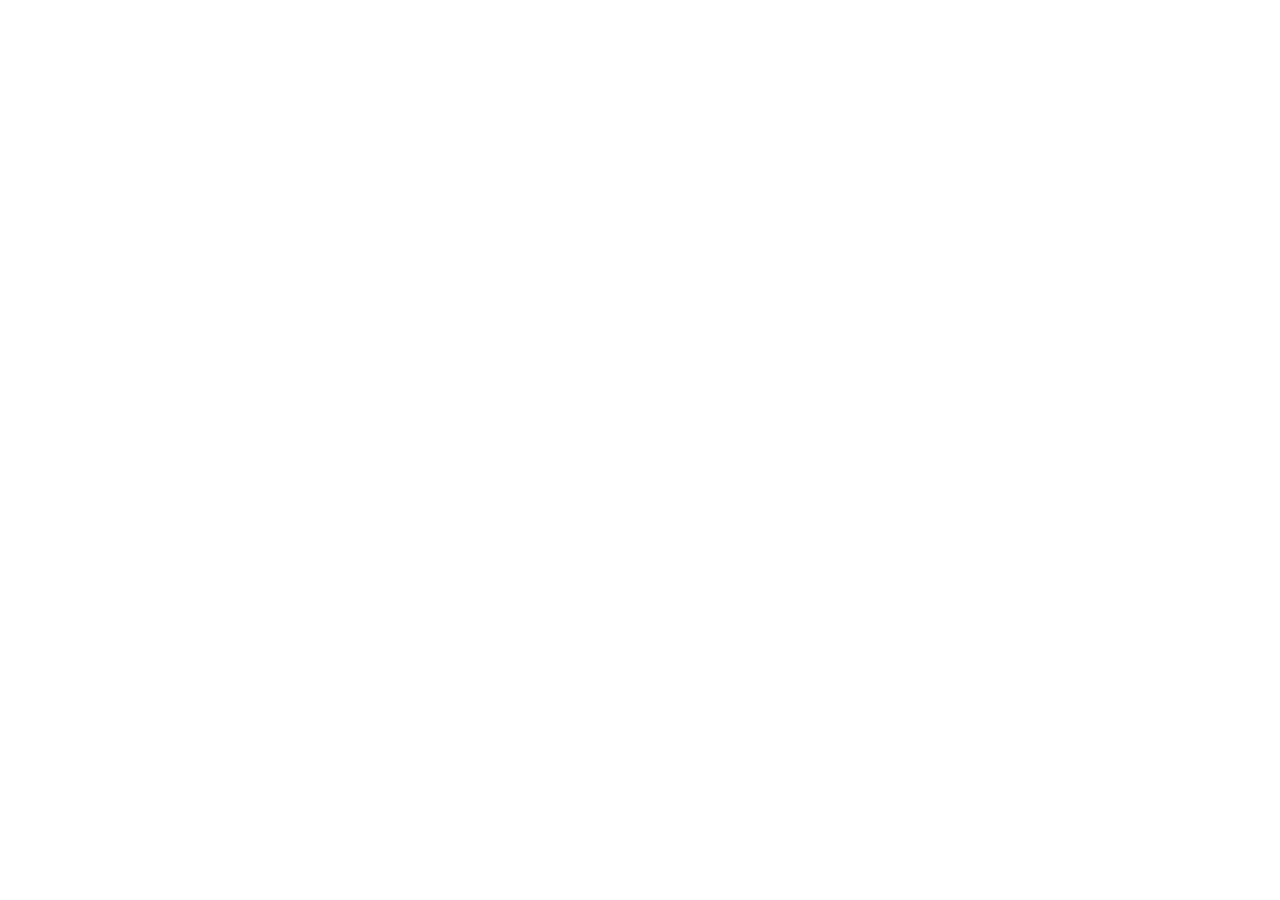
==== commit 1efc6b9f: "Sentinel انتقل لموقعه المستقل (sentinel-app)، والرابط القديم يحوّل له Co-Authored-By: Claude Opus 5." ====
--- a/sentinel/index.html
+++ b/sentinel/index.html
@@ -2,838 +2,17 @@
 <html lang="ar" dir="rtl">
 <head>
 <meta charset="utf-8">
-<meta name="viewport" content="width=device-width, initial-scale=1, viewport-fit=cover">
+<meta name="viewport" content="width=device-width, initial-scale=1">
 <title>Sentinel Signals</title>
-<meta name="claude:viewport-fit-sides" content="cover">
-<meta name="robots" content="noindex">
-<meta name="theme-color" content="#0A1214">
-<link rel="manifest" href="manifest.webmanifest">
-<link rel="icon" href="icons/icon-192.png">
-<link rel="apple-touch-icon" href="icons/apple-touch-icon.png">
-<meta name="apple-mobile-web-app-capable" content="yes">
-<meta name="apple-mobile-web-app-title" content="Sentinel">
-<link rel="preconnect" href="https://fonts.googleapis.com">
-<link rel="preconnect" href="https://fonts.gstatic.com" crossorigin>
-<link rel="stylesheet" href="https://fonts.googleapis.com/css2?family=Carlito:wght@400;700&family=IBM+Plex+Sans+Arabic:wght@400;500;600;700&family=IBM+Plex+Mono:wght@400;500;600&display=swap">
-<style>
-/* Layout: right rail on desktop, off-canvas drawer on phones; one page visible at a time. */
-:root {
-  --bg: #0A1214; --surface: #101B1E; --sunk: #0D171A; --line: #1E2D31;
-  --fg: #ECE6D9; --muted: #8E9C9A; --accent: #CDAA67; --accent-soft: #2A2416;
-  --win: #4DBB8D; --win-soft: #12291F; --loss: #E07368; --loss-soft: #2C1715;
-  --live: #7FA8D8; --live-soft: #142233; --wait-soft: #152125; --glow: rgba(205,170,103,.10);
-  --shade: rgba(0,0,0,.55);
-  --f-display: Calibri, Carlito, "IBM Plex Sans Arabic", "Segoe UI", Tahoma, sans-serif;
-  --f-body: "IBM Plex Sans Arabic", "Segoe UI", Tahoma, sans-serif;
-  --f-num: "IBM Plex Mono", ui-monospace, Menlo, Consolas, monospace;
-  color-scheme: dark;
-}
-@media (prefers-color-scheme: light) { :root:not([data-theme="dark"]) {
-  --bg: #EDF0EE; --surface: #FFFFFF; --sunk: #E3E8E6; --line: #D2DAD7;
-  --fg: #0F1B1D; --muted: #5C6B69; --accent: #8E6F33; --accent-soft: #F1E8D6;
-  --win: #1F8A60; --win-soft: #DDF1E8; --loss: #B9473D; --loss-soft: #F7E1DE;
-  --live: #3A6EA8; --live-soft: #E0EAF5; --wait-soft: #ECEFEE; --glow: rgba(142,111,51,.10); --shade: rgba(15,27,29,.35);
-  color-scheme: light; } }
-:root[data-theme="light"] {
-  --bg: #EDF0EE; --surface: #FFFFFF; --sunk: #E3E8E6; --line: #D2DAD7;
-  --fg: #0F1B1D; --muted: #5C6B69; --accent: #8E6F33; --accent-soft: #F1E8D6;
-  --win: #1F8A60; --win-soft: #DDF1E8; --loss: #B9473D; --loss-soft: #F7E1DE;
-  --live: #3A6EA8; --live-soft: #E0EAF5; --wait-soft: #ECEFEE; --glow: rgba(142,111,51,.10); --shade: rgba(15,27,29,.35);
-  color-scheme: light; }
-
-* { box-sizing: border-box; }
-html, body { margin: 0; }
-body { background: var(--bg); color: var(--fg); font: 15px/1.6 var(--f-body); -webkit-tap-highlight-color: transparent; }
-.num { font-family: var(--f-num); font-variant-numeric: tabular-nums; direction: ltr; unicode-bidi: isolate; }
-button { font-family: inherit; }
-:focus-visible { outline: 2px solid var(--accent); outline-offset: 2px; }
-[hidden] { display: none !important; }
-
-.shell { display: grid; grid-template-columns: 248px minmax(0, 1fr); min-height: 100vh; }
-.rail { position: sticky; top: 0; align-self: start; height: 100vh; border-inline-end: 1px solid var(--line); background: var(--sunk);
-  padding-block: calc(24px + env(safe-area-inset-top, 0px)) 20px; padding-inline: 20px; display: flex; flex-direction: column; gap: 24px; z-index: 30; overflow-y: auto; }
-.brand { display: flex; align-items: center; gap: 10px; }
-.brand b { font: 700 19px/1.1 var(--f-display); }
-.brand small { display: block; color: var(--muted); font-size: 12px; margin-top: 3px; }
-.nav { display: flex; flex-direction: column; gap: 2px; }
-.nav a { text-decoration: none; color: var(--muted); padding: 10px 12px; border-radius: 9px; font-weight: 500; display: flex; align-items: center; gap: 10px; }
-.nav a svg { flex: none; opacity: .8; }
-.nav a:hover { background: var(--surface); color: var(--fg); }
-.nav a.on { background: var(--surface); color: var(--fg); box-shadow: inset -2px 0 0 var(--accent); }
-.rail-foot { margin-top: auto; display: grid; gap: 10px; }
-.trial { padding: 14px; border: 1px solid var(--line); border-radius: 12px; background: var(--surface); }
-.trial .k { font-size: 12px; color: var(--muted); }
-.trial .v { font: 700 20px var(--f-display); margin: 2px 0 8px; }
-.bar { height: 6px; background: var(--sunk); border-radius: 99px; overflow: hidden; }
-.bar i { display: block; height: 100%; background: var(--accent); border-radius: 99px; }
-.fresh { font-size: 12px; color: var(--muted); display: flex; align-items: center; gap: 6px; }
-.dot { width: 7px; height: 7px; border-radius: 50%; background: var(--win); flex: none; }
-.dot.off { background: var(--loss); }
-
-.top { display: none; }
-.shade { display: none; }
-main { min-width: 0; padding-block: 0 64px; padding-left: max(28px, env(safe-area-inset-left, 0px)); padding-right: max(28px, env(safe-area-inset-right, 0px)); }
-.hero { position: relative; overflow: hidden; margin-inline: calc(-1 * max(28px, env(safe-area-inset-right, 0px))) calc(-1 * max(28px, env(safe-area-inset-left, 0px)));
-  padding-block: 34px 24px; padding-inline: max(28px, env(safe-area-inset-right, 0px)) max(28px, env(safe-area-inset-left, 0px));
-  border-bottom: 1px solid var(--line); background: radial-gradient(120% 140% at 85% 0%, var(--glow), transparent 60%); }
-.hero .lattice { position: absolute; inset: 0; width: 100%; height: 100%; color: var(--accent); opacity: .14; pointer-events: none;
-  -webkit-mask-image: linear-gradient(to left, #000, transparent 70%); mask-image: linear-gradient(to left, #000, transparent 70%); }
-.hero-in { position: relative; display: flex; flex-wrap: wrap; gap: 14px; align-items: end; justify-content: space-between; }
-.eyebrow { font-size: 12px; letter-spacing: .06em; color: var(--accent); font-weight: 600; }
-h1 { font: 700 clamp(26px, 4vw, 38px)/1.15 var(--f-display); margin: 6px 0 0; text-wrap: balance; }
-.hero p { margin: 6px 0 0; color: var(--muted); max-width: 62ch; font-size: 14px; }
-.chips { display: flex; gap: 8px; flex-wrap: wrap; align-items: center; }
-.chip { display: inline-flex; align-items: center; gap: 6px; padding: 4px 10px; border-radius: 99px; font-size: 12px; font-weight: 600; border: 1px solid var(--line); background: var(--surface); color: var(--muted); white-space: nowrap; }
-.chip.demo { border-color: var(--accent); color: var(--accent); background: var(--accent-soft); }
-.icon-btn { width: 38px; height: 38px; display: inline-grid; place-items: center; border-radius: 10px; border: 1px solid var(--line); background: var(--surface); color: var(--accent); cursor: pointer; flex: none; }
-.icon-btn:hover { border-color: var(--accent); }
-.i-moon, :root[data-mode="dark"] .i-sun { display: block; } .i-sun, :root[data-mode="dark"] .i-moon { display: none; }
-
-/* شريط الفترة */
-.filters { display: grid; gap: 10px; padding-top: 20px; }
-.months { display: flex; gap: 6px; overflow-x: auto; padding-bottom: 4px; scrollbar-width: thin; }
-.months button, .seg button { font: 600 13px var(--f-body); border: 1px solid var(--line); background: var(--surface); color: var(--muted); border-radius: 99px; padding: 7px 14px; cursor: pointer; white-space: nowrap; }
-.months button.on, .seg button.on { background: var(--accent); border-color: var(--accent); color: var(--bg); }
-.row { display: flex; gap: 10px; flex-wrap: wrap; align-items: center; justify-content: space-between; }
-.seg { display: inline-flex; gap: 4px; padding: 3px; border: 1px solid var(--line); border-radius: 99px; background: var(--sunk); }
-.seg button { border: 0; background: transparent; padding: 6px 12px; }
-.range { display: flex; gap: 8px; align-items: center; flex-wrap: wrap; font-size: 13px; color: var(--muted); }
-.range input { font: 500 13px var(--f-num); background: var(--surface); color: var(--fg); border: 1px solid var(--line); border-radius: 9px; padding: 6px 8px; }
-
-section { padding-top: 22px; }
-.grid2 { display: grid; grid-template-columns: minmax(0, 1fr) minmax(0, 2fr); gap: 14px; }
-.panel { background: var(--surface); border: 1px solid var(--line); border-radius: 14px; padding: 18px; min-width: 0; }
-.panel h2, .sec-title { font: 700 19px/1.3 var(--f-display); margin: 0 0 12px; }
-.gauge-panel { display: flex; flex-direction: column; align-items: center; text-align: center; gap: 4px; }
-.gauge { width: 100%; max-width: 250px; }
-.gauge .val { font: 600 32px var(--f-num); fill: var(--fg); }
-.gauge .sub { font: 500 11px var(--f-body); fill: var(--muted); }
-.verdict { font-size: 13px; font-weight: 600; padding: 4px 10px; border-radius: 99px; background: var(--accent-soft); color: var(--accent); }
-.verdict.ok { background: var(--win-soft); color: var(--win); }
-.wl { display: flex; gap: 18px; margin-top: 8px; font-size: 13px; color: var(--muted); }
-.wl b { display: block; font: 600 18px var(--f-num); color: var(--fg); }
-.kpis { display: grid; grid-template-columns: repeat(4, minmax(0, 1fr)); border-bottom: 1px solid var(--line); padding-bottom: 14px; margin-bottom: 12px; }
-.kpi { padding-inline: 12px; border-inline-start: 1px solid var(--line); min-width: 0; }
-.kpi:first-child { border: 0; padding-inline-start: 0; }
-.kpi .k { font-size: 12px; color: var(--muted); }
-.kpi .v { font: 600 clamp(16px, 1.6vw, 21px)/1.3 var(--f-num); white-space: nowrap; }
-.pos { color: var(--win); } .neg { color: var(--loss); } .zero { color: var(--muted); }
-.curve { width: 100%; height: auto; display: block; }
-.curve .g line { stroke: var(--line); } .curve .g text { fill: var(--muted); font: 11px var(--f-num); }
-.curve .zero-l { stroke: var(--muted); stroke-dasharray: 3 4; }
-.curve .area { fill: var(--accent); opacity: .13; } .curve .ln { fill: none; stroke: var(--accent); stroke-width: 2.2; stroke-linejoin: round; }
-.curve .dot { fill: var(--surface); stroke: var(--accent); stroke-width: 2.5; }
-.caption { font-size: 12px; color: var(--muted); margin-top: 6px; }
-.accts { display: grid; grid-template-columns: repeat(auto-fit, minmax(220px, 1fr)); gap: 14px; margin-top: 14px; }
-.acct { display: flex; justify-content: space-between; align-items: center; gap: 12px; }
-.acct .name { font-weight: 600; } .acct small { display: block; font-size: 12px; color: var(--muted); }
-.acct .eq { text-align: end; } .acct .eq b { font: 600 20px var(--f-num); display: block; }
-.empty { padding: 34px 20px; text-align: center; color: var(--muted); border: 1px dashed var(--line); border-radius: 14px; background: var(--surface); }
-.empty b { display: block; color: var(--fg); font: 700 18px var(--f-display); margin-bottom: 4px; }
-
-.table-wrap { overflow-x: auto; background: var(--surface); border: 1px solid var(--line); border-radius: 14px; }
-table { width: 100%; border-collapse: collapse; min-width: 760px; }
-th { font-size: 12px; font-weight: 500; color: var(--muted); text-align: start; padding: 11px 12px; border-bottom: 1px solid var(--line); background: var(--sunk); white-space: nowrap; }
-td { padding: 11px 12px; border-bottom: 1px solid var(--line); white-space: nowrap; vertical-align: middle; }
-tr:last-child td { border-bottom: 0; }
-td.n, th.n { text-align: end; }
-.sym { font: 600 15px var(--f-num); } .sym.ar { font: 700 15px var(--f-body); } .sym small { display: block; font: 400 12px var(--f-body); color: var(--muted); }
-.lv { color: var(--muted); font-size: 12px; }
-.pill { display: inline-flex; align-items: center; gap: 6px; padding: 3px 10px; border-radius: 99px; font-size: 12px; font-weight: 600; }
-.pill::before { content: ""; width: 6px; height: 6px; border-radius: 50%; background: currentColor; }
-.pill.win { background: var(--win-soft); color: var(--win); } .pill.win2 { background: var(--win); color: var(--surface); }
-.pill.loss { background: var(--loss-soft); color: var(--loss); } .pill.live { background: var(--live-soft); color: var(--live); }
-.pill.wait, .pill.muted { background: var(--wait-soft); color: var(--muted); }
-.tag { font-size: 11px; font-weight: 600; padding: 2px 8px; border-radius: 6px; border: 1px solid var(--line); color: var(--muted); }
-.tag.quick { border-color: var(--live); color: var(--live); } .tag.swing { border-color: var(--accent); color: var(--accent); }
-
-.arch { display: grid; gap: 10px; }
-.arch-row { display: grid; grid-template-columns: minmax(0, 1.3fr) repeat(3, minmax(0, 1fr)) auto; gap: 10px; align-items: center; }
-.arch-row .m { font: 700 17px var(--f-display); }
-.arch-row .m small { display: block; font: 400 12px var(--f-body); color: var(--muted); }
-.arch-row .c small { display: block; font-size: 11px; color: var(--muted); } .arch-row .c b { font: 600 16px var(--f-num); }
-.btn { font: 600 13px var(--f-body); border-radius: 10px; padding: 9px 14px; border: 1px solid var(--accent); background: var(--accent); color: var(--bg); cursor: pointer; display: inline-flex; align-items: center; gap: 8px; }
-.btn.ghost { background: transparent; color: var(--accent); }
-.btn:disabled { opacity: .5; cursor: progress; }
-.exports { display: flex; gap: 8px; flex-wrap: wrap; }
-.field { display: flex; flex-direction: column; gap: 5px; }
-.field label { font-size: 12px; color: var(--muted); }
-.field input, .field select { font: 500 14px var(--f-body); background: var(--sunk); color: var(--fg); border: 1px solid var(--line); border-radius: 9px; padding: 10px 11px; width: 100%; }
-.field input.ltr { direction: ltr; text-align: left; font-family: var(--f-num); }
-.stack { display: grid; gap: 14px; }
-.when { display: block; font: 500 11px var(--f-num); color: var(--muted); margin-top: 4px; white-space: nowrap; }
-.fgrid { display: grid; grid-template-columns: repeat(auto-fit, minmax(150px, 1fr)); gap: 12px; }
-.panel h3 { font: 700 15px var(--f-display); margin: 4px 0 0; }
-.lrow { display: flex; gap: 6px; } .lrow input { flex: 1; min-width: 0; }
-.mrow { display: grid; grid-template-columns: minmax(0, 1fr) auto auto auto; gap: 10px; align-items: center; padding: 10px 0; border-top: 1px solid var(--line); }
-.mrow .who { display: grid; gap: 2px; min-width: 0; } .mrow .who span { font-size: 12px; color: var(--muted); overflow-wrap: anywhere; }
-@media (max-width: 600px) { .mrow { grid-template-columns: minmax(0, 1fr) auto; } .mrow .row { grid-column: 1 / -1; } .lrow { flex-wrap: wrap; } }
-.note { font-size: 13px; color: var(--muted); margin: 0; }
-.note b { color: var(--fg); }
-ol.steps { margin: 0; padding-inline-start: 20px; display: grid; gap: 6px; font-size: 14px; }
-.toast { position: fixed; bottom: calc(18px + env(safe-area-inset-bottom, 0px)); left: 50%; transform: translateX(-50%); background: var(--fg); color: var(--bg); padding: 10px 16px; border-radius: 10px; font-size: 13px; font-weight: 600; z-index: 60; max-width: calc(100% - 32px); }
-
-/* تقرير الطباعة (يتحول لـ PDF) */
-#report-sheet { position: fixed; top: 0; left: -10000px; width: 794px; background: #fff; color: #0F1B1D; font: 14px/1.6 "IBM Plex Sans Arabic", sans-serif; padding: 44px 48px; direction: rtl; }
-#report-sheet h1 { font: 700 28px "IBM Plex Sans Arabic", sans-serif; margin: 0 0 4px; color: #0F1B1D; }
-#report-sheet .rs-sub { color: #5C6B69; font-size: 13px; margin-bottom: 18px; }
-#report-sheet .rs-k { display: grid; grid-template-columns: repeat(4, 1fr); gap: 10px; margin-bottom: 16px; }
-#report-sheet .rs-k div { border: 1px solid #D2DAD7; border-radius: 10px; padding: 10px 12px; }
-#report-sheet .rs-k small { display: block; color: #5C6B69; font-size: 11px; }
-#report-sheet .rs-k b { font: 600 18px "IBM Plex Mono", monospace; direction: ltr; unicode-bidi: isolate; }
-#report-sheet table { min-width: 0; font-size: 12px; margin-bottom: 14px; }
-#report-sheet th { background: #F1E8D6; color: #5C4A22; padding: 7px 8px; }
-#report-sheet td { padding: 6px 8px; border-bottom: 1px solid #E3E8E6; }
-#report-sheet h2 { font: 700 16px "IBM Plex Sans Arabic", sans-serif; margin: 16px 0 8px; color: #8E6F33; }
-#report-sheet .rs-foot { margin-top: 18px; padding-top: 10px; border-top: 1px solid #D2DAD7; color: #5C6B69; font-size: 11px; display: flex; justify-content: space-between; }
-
-@media (max-width: 1100px) { .grid2 { grid-template-columns: minmax(0, 1fr); } .kpis { grid-template-columns: repeat(2, minmax(0, 1fr)); row-gap: 12px; } .kpi:nth-child(3) { border: 0; padding-inline-start: 0; } }
-@media (max-width: 860px) {
-  .shell { grid-template-columns: minmax(0, 1fr); }
-  .rail { position: fixed; inset: 0 0 0 auto; width: min(300px, 84vw); height: 100%; transform: translateX(105%); transition: transform .22s ease; box-shadow: -12px 0 40px rgba(0,0,0,.3); }
-  .rail.open { transform: none; }
-  .shade { display: block; position: fixed; inset: 0; background: var(--shade); z-index: 25; opacity: 0; pointer-events: none; transition: opacity .2s; }
-  .shade.on { opacity: 1; pointer-events: auto; }
-  .top { display: flex; position: sticky; top: 0; z-index: 20; align-items: center; gap: 10px; background: var(--bg); border-bottom: 1px solid var(--line);
-    padding-block: calc(10px + env(safe-area-inset-top, 0px)) 10px; padding-left: max(16px, env(safe-area-inset-left, 0px)); padding-right: max(16px, env(safe-area-inset-right, 0px)); }
-  .top .t { flex: 1; min-width: 0; font: 700 17px var(--f-display); white-space: nowrap; overflow: hidden; text-overflow: ellipsis; }
-  main { padding-left: max(16px, env(safe-area-inset-left, 0px)); padding-right: max(16px, env(safe-area-inset-right, 0px)); }
-  .hero { margin-inline: calc(-1 * max(16px, env(safe-area-inset-right, 0px))) calc(-1 * max(16px, env(safe-area-inset-left, 0px)));
-    padding-inline: max(16px, env(safe-area-inset-right, 0px)) max(16px, env(safe-area-inset-left, 0px)); padding-block: 20px 18px; }
-  .hero h1 { font-size: 26px; }
-  .arch-row { grid-template-columns: minmax(0, 1fr) repeat(3, minmax(0, auto)); }
-  .arch-row .exports { grid-column: 1 / -1; }
-}
-@media (prefers-reduced-motion: no-preference) {
-  .enter-next { animation: sn .22s ease-out; } .enter-prev { animation: sp .22s ease-out; }
-  @keyframes sn { from { opacity: 0; transform: translateX(-20px); } } @keyframes sp { from { opacity: 0; transform: translateX(20px); } }
-}
-</style>
+<meta http-equiv="refresh" content="0; url=https://3pp3ll.github.io/sentinel-app/">
+<link rel="canonical" href="https://3pp3ll.github.io/sentinel-app/">
+<style>body{margin:0;background:#0A1214;color:#ECE6D9;font:16px system-ui,sans-serif;display:grid;place-items:center;min-height:100vh;text-align:center}a{color:#CDAA67}</style>
 </head>
 <body>
-<div class="shell" id="shell">
-  <div class="shade" id="shade"></div>
-  <aside class="rail" id="rail" aria-label="القائمة">
-    <div class="brand">
-      <svg width="34" height="34" viewBox="0 0 40 40" aria-hidden="true"><g fill="none" stroke="var(--accent)" stroke-width="1.8"><rect x="9" y="9" width="22" height="22" rx="1"/><rect x="9" y="9" width="22" height="22" rx="1" transform="rotate(45 20 20)"/><circle cx="20" cy="20" r="4.5"/></g></svg>
-      <div><b>Sentinel Signals</b><small>توصيات الأسهم النقية</small></div>
-    </div>
-    <nav class="nav" id="nav">
-      <a href="#overview"><svg width="18" height="18" viewBox="0 0 24 24" aria-hidden="true"><path fill="none" stroke="currentColor" stroke-width="2" stroke-linecap="round" d="M4 19V9M10 19V5M16 19v-7M22 19H2"/></svg>الأداء</a>
-      <a href="#signals"><svg width="18" height="18" viewBox="0 0 24 24" aria-hidden="true"><path fill="none" stroke="currentColor" stroke-width="2" stroke-linecap="round" d="M8 6h13M8 12h13M8 18h13M3 6h.01M3 12h.01M3 18h.01"/></svg>سجل التوصيات</a>
-      <a href="#archive"><svg width="18" height="18" viewBox="0 0 24 24" aria-hidden="true"><g fill="none" stroke="currentColor" stroke-width="2" stroke-linejoin="round"><rect x="3" y="4" width="18" height="5" rx="1"/><path d="M5 9v10h14V9M10 13h4"/></g></svg>الأرشيف الشهري</a>
-      <a href="#reports"><svg width="18" height="18" viewBox="0 0 24 24" aria-hidden="true"><g fill="none" stroke="currentColor" stroke-width="2" stroke-linejoin="round"><path d="M6 2h9l5 5v15H6z"/><path d="M14 2v6h6M12 12v6M9 15l3 3 3-3"/></g></svg>التقارير والتصدير</a>
-      <a href="#control"><svg width="18" height="18" viewBox="0 0 24 24" aria-hidden="true"><path fill="none" stroke="currentColor" stroke-width="2" stroke-linecap="round" d="M4 6h10M18 6h2M4 12h4M12 12h8M4 18h12M20 18h0"/><g fill="none" stroke="currentColor" stroke-width="2"><circle cx="16" cy="6" r="2"/><circle cx="10" cy="12" r="2"/><circle cx="18" cy="18" r="2"/></g></svg>لوحة التحكم</a>
-      <a href="#settings"><svg width="18" height="18" viewBox="0 0 24 24" aria-hidden="true"><g fill="none" stroke="currentColor" stroke-width="2"><circle cx="12" cy="12" r="3"/><path d="M19.4 15a1.7 1.7 0 0 0 .3 1.8l.1.1a2 2 0 1 1-2.8 2.8l-.1-.1a1.7 1.7 0 0 0-1.8-.3 1.7 1.7 0 0 0-1 1.5V21a2 2 0 1 1-4 0v-.1a1.7 1.7 0 0 0-1.1-1.5 1.7 1.7 0 0 0-1.8.3l-.1.1a2 2 0 1 1-2.8-2.8l.1-.1a1.7 1.7 0 0 0 .3-1.8 1.7 1.7 0 0 0-1.5-1H3a2 2 0 1 1 0-4h.1a1.7 1.7 0 0 0 1.5-1.1 1.7 1.7 0 0 0-.3-1.8l-.1-.1a2 2 0 1 1 2.8-2.8l.1.1a1.7 1.7 0 0 0 1.8.3H9a1.7 1.7 0 0 0 1-1.5V3a2 2 0 1 1 4 0v.1a1.7 1.7 0 0 0 1 1.5 1.7 1.7 0 0 0 1.8-.3l.1-.1a2 2 0 1 1 2.8 2.8l-.1.1a1.7 1.7 0 0 0-.3 1.8V9a1.7 1.7 0 0 0 1.5 1H21a2 2 0 1 1 0 4h-.1a1.7 1.7 0 0 0-1.5 1z"/></g></svg>الإعدادات</a>
-    </nav>
-    <div class="rail-foot">
-      <div class="trial" id="trial-box"></div>
-      <div class="fresh" id="fresh"></div>
-    </div>
-  </aside>
-
-  <div class="col" style="min-width:0">
-    <header class="top">
-      <button class="icon-btn" id="menu-btn" type="button" aria-label="افتح القائمة" aria-controls="rail" aria-expanded="false"><svg width="20" height="20" viewBox="0 0 24 24" aria-hidden="true"><path fill="none" stroke="currentColor" stroke-width="2" stroke-linecap="round" d="M4 7h16M4 12h16M4 17h16"/></svg></button>
-      <div class="t" id="top-title">Sentinel</div>
-      <button class="icon-btn" data-act="refresh" type="button" aria-label="حدّث البيانات"><svg width="18" height="18" viewBox="0 0 24 24" aria-hidden="true"><path fill="none" stroke="currentColor" stroke-width="2" stroke-linecap="round" d="M21 12a9 9 0 1 1-3-6.7L21 8M21 3v5h-5"/></svg></button>
-    </header>
-    <main id="main">
-      <header class="hero">
-        <svg class="lattice" aria-hidden="true"><defs><pattern id="khatam" width="56" height="56" patternUnits="userSpaceOnUse"><g fill="none" stroke="currentColor" stroke-width="1"><rect x="14" y="14" width="28" height="28"/><rect x="14" y="14" width="28" height="28" transform="rotate(45 28 28)"/><path d="M0 28h8M48 28h8M28 0v8M28 48v8"/></g></pattern></defs><rect width="100%" height="100%" fill="url(#khatam)"/></svg>
-        <div class="hero-in">
-          <div><div class="eyebrow" id="eyebrow">شهر التجربة</div><h1 id="page-title">الأداء</h1><p id="page-desc"></p></div>
-          <div class="chips">
-            <span class="chip demo" id="demo-chip" hidden>بيانات تجريبية للعرض</span>
-            <span class="chip">حساب تجريبي · بدون رافعة</span>
-            <button class="icon-btn" id="theme-btn" type="button" aria-label="الوضع الليلي"><svg class="i-sun" viewBox="0 0 24 24" width="18" height="18" aria-hidden="true"><g fill="none" stroke="currentColor" stroke-width="2" stroke-linecap="round"><circle cx="12" cy="12" r="4"/><path d="M12 2v2M12 20v2M4.9 4.9l1.4 1.4M17.7 17.7l1.4 1.4M2 12h2M20 12h2M4.9 19.1l1.4-1.4M17.7 6.3l1.4-1.4"/></g></svg><svg class="i-moon" viewBox="0 0 24 24" width="18" height="18" aria-hidden="true"><path fill="none" stroke="currentColor" stroke-width="2" stroke-linejoin="round" d="M20 14.5A8 8 0 0 1 9.5 4a8 8 0 1 0 10.5 10.5z"/></svg></button>
-          </div>
-        </div>
-        <div class="filters" id="filters"></div>
-      </header>
-      <div id="view"></div>
-    </main>
-  </div>
-</div>
-<div id="report-sheet" aria-hidden="true"></div>
-<div class="toast" id="toast" role="status" hidden></div>
-
+<p>انتقل Sentinel لموقعه الجديد<br><a href="https://3pp3ll.github.io/sentinel-app/">3pp3ll.github.io/sentinel-app</a></p>
 <script>
-(function () {
-  "use strict";
-  var REPO = "3pp3ll/sentinel-signals", FILE = "data/dashboard.json";
-  var HOSTED = !window.claude && /^https?:$/.test(location.protocol) && !/[?&]demo\b/.test(location.search);
-  var START_EQ = 100000, TARGET = 0.8;
-  var MONTHS = ["يناير", "فبراير", "مارس", "أبريل", "مايو", "يونيو", "يوليو", "أغسطس", "سبتمبر", "أكتوبر", "نوفمبر", "ديسمبر"];
-  var CAT = { ai: "الذكاء الاصطناعي", leaders: "القيادية", gold: "الذهب", sa_leaders: "القيادية السعودية", sa_tech: "التقنية السعودية" };
-  var MKT = { us: "🇺🇸 الأمريكي", sa: "🇸🇦 السعودي" };
-  var PAGES = ["overview", "signals", "archive", "reports", "control", "settings"];
-  var TITLES = { overview: "الأداء", signals: "سجل التوصيات", archive: "الأرشيف الشهري", reports: "التقارير والتصدير", control: "لوحة التحكم", settings: "الإعدادات" };
-  var $ = function (id) { return document.getElementById(id); };
-  var store = {
-    get: function (k) { try { return localStorage.getItem(k); } catch (e) { return null; } },
-    set: function (k, v) { try { localStorage.setItem(k, v); } catch (e) {} },
-    del: function (k) { try { localStorage.removeItem(k); } catch (e) {} }
-  };
-  var esc = function (s) { return String(s == null ? "" : s).replace(/[&<>"']/g, function (c) { return { "&": "&amp;", "<": "&lt;", ">": "&gt;", '"': "&quot;", "'": "&#39;" }[c]; }); };
-  var SAR = function () { return state && state.market === "sa"; };
-  var CUR = function () { return SAR() ? " SAR" : "$"; };
-  var CURW = function () { return SAR() ? "ريال" : "$"; };
-  var money = function (x, sign) { var s = Math.abs(x).toLocaleString("en-US", { minimumFractionDigits: 2, maximumFractionDigits: 2 }) + CUR(); return sign ? (x > 0 ? "+" : x < 0 ? "−" : "") + s : (x < 0 ? "−" : "") + s; };
-  var pct = function (x) { return x == null ? "—" : Math.round(x * 100) + "%"; };
-  // أوقات الوكيل بتوقيت UTC: نحولها لتوقيت جهازك. التواريخ بدون وقت تبقى كما هي.
-  var D = function (s) { return s ? new Date(s.length <= 10 ? s + "T00:00:00" : (/[zZ]|[+-]\d\d:?\d\d$/.test(s) ? s : s + "Z")) : null; };
-  var when = function (s) { var d = D(s); return d ? ymd(d) + " " + String(d.getHours()).padStart(2, "0") + ":" + String(d.getMinutes()).padStart(2, "0") : ""; };
-  var ymd = function (d) { return d.getFullYear() + "-" + String(d.getMonth() + 1).padStart(2, "0") + "-" + String(d.getDate()).padStart(2, "0"); };
-  var monthKey = function (d) { return d.getFullYear() + "-" + String(d.getMonth() + 1).padStart(2, "0"); };
-  var monthName = function (k) { var p = k.split("-"); return MONTHS[+p[1] - 1] + " " + p[0]; };
-
-  var DATA = null, DEMO = false, FETCHED = null, ERR = null;
-  var state = { period: "month:" + monthKey(new Date()), from: "", to: "", strat: "all", market: "us" };
-  try { Object.assign(state, JSON.parse(store.get("sentinel.view") || "{}")); } catch (e) {}
-  if (/^month:/.test(state.period) && state.period !== "month:" + monthKey(new Date()) && !store.get("sentinel.pinned")) state.period = "month:" + monthKey(new Date());
-  var saveView = function () { store.set("sentinel.view", JSON.stringify(state)); };
-
-  /* ---------- البيانات ---------- */
-  function token() {
-    var own = store.get("sentinel.token");
-    if (own) return { t: own, src: "own" };
-    try { var m = JSON.parse(store.get("meras.sync") || "{}"); if (m.token) return { t: m.token, src: "meras" }; } catch (e) {}
-    return null;
-  }
-  function load(force) {
-    ERR = null;
-    if (!HOSTED) { DEMO = true; DATA = demoData(); FETCHED = new Date(); render(); return; }
-    var cached = store.get("sentinel.data");
-    if (cached && !DATA) { try { DATA = JSON.parse(cached); FETCHED = D(store.get("sentinel.fetched")); } catch (e) {} }
-    var tk = token();
-    if (!tk) { ERR = "token"; render(); return; }
-    render();
-    fetch("https://api.github.com/repos/" + REPO + "/contents/" + FILE + "?t=" + Date.now(), {
-      cache: "no-store", headers: { Authorization: "Bearer " + tk.t, Accept: "application/vnd.github.raw+json", "X-GitHub-Api-Version": "2022-11-28" }
-    }).then(function (r) {
-      if (!r.ok) throw { code: r.status };
-      return r.json();
-    }).then(function (d) {
-      DATA = d; FETCHED = new Date(); store.set("sentinel.data", JSON.stringify(d)); store.set("sentinel.fetched", FETCHED.toISOString());
-      if (force) toast("تم تحديث البيانات");
-      render();
-    }).catch(function (e) {
-      ERR = e && e.code === 401 ? "401" : e && e.code === 404 ? "404" : "net"; render();
-    });
-  }
-
-  /* ---------- الحسابات ---------- */
-  var DECIDED = { tp1: 1, tp2: 1, stopped: 1, timeout: 1 };
-  function decidedAt(s) { return (s.status === "tp1" || s.status === "tp2") ? D(s.tp1_at || s.closed_at) : (s.status === "stopped" || s.status === "timeout") ? D(s.closed_at) : null; }
-  function isWin(s) { return s.status === "tp1" || s.status === "tp2" || (s.status === "timeout" && (s.pnl || 0) > 0); }
-  function trialStart() { return DATA && DATA.trial_start ? D(DATA.trial_start) : null; }
-
-  function periodRange(p) {
-    p = p || state.period;
-    var now = new Date(), ts = trialStart() || now;
-    if (p === "all") return { from: ts, to: now, label: "كل الفترة", key: "all" };
-    if (p === "range") {
-      var f = D(state.from) || ts, t = D(state.to) || now;
-      t = new Date(t.getFullYear(), t.getMonth(), t.getDate(), 23, 59, 59);
-      return { from: f, to: t, label: "من " + ymd(f) + " إلى " + ymd(t), key: "range" };
-    }
-    var k = p.replace("month:", ""), y = +k.split("-")[0], m = +k.split("-")[1] - 1;
-    return { from: new Date(y, m, 1), to: new Date(y, m + 1, 0, 23, 59, 59), label: monthName(k), key: k };
-  }
-  function filtered(range, strat) {
-    strat = strat || state.strat;
-    return (DATA ? DATA.signals : []).filter(function (s) { return (s.market || "us") === state.market && (strat === "all" || s.strategy === strat); });
-  }
-  function stats(range, strat) {
-    var all = filtered(range, strat), within = function (d) { return d && d >= range.from && d <= range.to; };
-    var issued = all.filter(function (s) { return within(D(s.created_at)); });
-    var decided = all.filter(function (s) { return DECIDED[s.status] && within(decidedAt(s)); });
-    var wins = decided.filter(isWin), losses = decided.filter(function (s) { return !isWin(s); });
-    var sum = function (a) { return a.reduce(function (t, s) { return t + (s.pnl || 0); }, 0); };
-    var open = all.filter(function (s) { return s.status === "open" && D(s.created_at) <= range.to; });
-    var curve = decided.slice().sort(function (a, b) { return decidedAt(a) - decidedAt(b); }).reduce(function (acc, s) { acc.push((acc.length ? acc[acc.length - 1] : 0) + (s.pnl || 0)); return acc; }, []);
-    return { issued: issued, decided: decided, wins: wins.length, losses: losses.length, open: open.length,
-      rate: decided.length ? wins.length / decided.length : null, net: sum(decided),
-      avgWin: wins.length ? sum(wins) / wins.length : null, avgLoss: losses.length ? sum(losses) / losses.length : null, curve: curve };
-  }
-  function equityFor(code, range) {
-    var key = SAR() ? "sa-" + code : code;
-    var rows = (DATA ? DATA.equity : []).filter(function (e) { return e.strategy === key; });
-    var upTo = rows.filter(function (e) { return D(e.day) <= range.to; }), before = rows.filter(function (e) { return D(e.day) < range.from; });
-    if (!upTo.length) return null;
-    var end = upTo[upTo.length - 1].equity, start = before.length ? before[before.length - 1].equity : startEq();
-    return { end: end, change: end - start, day: upTo[upTo.length - 1].day };
-  }
-  function noData(range) {
-    var ts = trialStart();
-    return !DATA || !ts || range.to < ts || range.from > new Date();
-  }
-  function monthKeys() {
-    var ts = trialStart(), out = [], now = new Date();
-    if (!ts) return [monthKey(now)];
-    var d = new Date(ts.getFullYear(), ts.getMonth(), 1);
-    while (d <= now) { out.push(monthKey(d)); d = new Date(d.getFullYear(), d.getMonth() + 1, 1); }
-    return out.reverse();
-  }
-
-  /* ---------- الرسم ---------- */
-  function statusInfo(s) {
-    if (s.status === "open") return s.entered ? ["داخل الصفقة", "live"] : ["بانتظار الدخول", "wait"];
-    if (s.status === "tp1") return s.strategy === "quick" ? ["تحقق الهدف", "win"] : (s.closed_at && s.closed_at !== s.tp1_at ? ["الهدف الأول", "win"] : ["الهدف الأول · مستمرة", "win"]);
-    return { tp2: ["الهدف البعيد", "win2"], stopped: ["ضرب الوقف", "loss"], timeout: [(s.pnl || 0) > 0 ? "انتهت المدة · ربح" : "انتهت المدة · خسارة", (s.pnl || 0) > 0 ? "win" : "loss"], cancelled: ["ملغاة", "muted"] }[s.status] || [s.status, "muted"];
-  }
-  var stratName = function (c) { return c === "quick" ? "سريعة" : "متوسطة"; };
-
-  function gauge(rate) {
-    var r = 80, cx = 100, cy = 96, len = Math.PI * r, f = rate == null ? 0 : Math.max(0, Math.min(1, rate)), a = Math.PI * (1 - TARGET);
-    var met = rate != null && rate >= TARGET;
-    var tx = function (rr) { return [(cx + rr * Math.cos(a)).toFixed(1), (cy - rr * Math.sin(a)).toFixed(1)]; };
-    var p1 = tx(r - 12), p2 = tx(r + 12), arc = "M " + (cx - r) + " " + cy + " A " + r + " " + r + " 0 0 1 " + (cx + r) + " " + cy;
-    return '<svg class="gauge" viewBox="0 0 200 120" role="img" aria-label="نسبة النجاح ' + pct(rate) + '"><path d="' + arc + '" fill="none" stroke="var(--sunk)" stroke-width="12" stroke-linecap="round"/>' +
-      (rate == null ? "" : '<path d="' + arc + '" fill="none" stroke="' + (met ? "var(--win)" : "var(--accent)") + '" stroke-width="12" stroke-linecap="round" stroke-dasharray="' + len.toFixed(2) + '" stroke-dashoffset="' + (len * (1 - f)).toFixed(2) + '"/>') +
-      '<line x1="' + p1[0] + '" y1="' + p1[1] + '" x2="' + p2[0] + '" y2="' + p2[1] + '" stroke="var(--fg)" stroke-width="2"/>' +
-      '<text class="val" x="100" y="88" text-anchor="middle">' + pct(rate) + '</text><text class="sub" x="100" y="110" text-anchor="middle">الهدف ' + Math.round(TARGET * 100) + '% للتحويل للمدفوع</text></svg>';
-  }
-  function curveSvg(vals) {
-    var w = 640, h = 200, pad = 26, right = w - 70, pts = [0].concat(vals);
-    var lo = Math.min.apply(null, pts.concat([0])), hi = Math.max.apply(null, pts.concat([0]));
-    var raw = Math.max((hi - lo) / 4, 1), mag = Math.pow(10, Math.floor(Math.log10(raw))), step = [1, 2, 2.5, 5, 10].map(function (m) { return m * mag; }).filter(function (s) { return s >= raw; })[0];
-    lo = Math.floor(lo / step) * step; hi = Math.ceil(hi / step) * step || step;
-    var sx = (right - pad) / Math.max(pts.length - 1, 1), sy = (h - 2 * pad) / (hi - lo);
-    var xy = pts.map(function (v, i) { return [pad + i * sx, h - pad - (v - lo) * sy]; });
-    var line = xy.map(function (p) { return p[0].toFixed(1) + "," + p[1].toFixed(1); }).join(" "), zy = h - pad - (0 - lo) * sy;
-    var g = ""; for (var v = lo; v <= hi + 1e-9; v += step) { var y = h - pad - (v - lo) * sy; g += '<line x1="' + pad + '" x2="' + right + '" y1="' + y.toFixed(1) + '" y2="' + y.toFixed(1) + '"/><text x="' + (right + 8) + '" y="' + (y + 4).toFixed(1) + '" direction="ltr">' + (v ? (v > 0 ? "+" : "−") + Math.abs(v).toLocaleString("en-US") + (SAR() ? "" : "$") : "0") + "</text>"; }
-    var last = xy[xy.length - 1];
-    return '<svg class="curve" viewBox="0 0 ' + w + " " + h + '" role="img" aria-label="الربح التراكمي"><g class="g">' + g + '</g><line class="zero-l" x1="' + pad + '" x2="' + right + '" y1="' + zy.toFixed(1) + '" y2="' + zy.toFixed(1) + '"/>' +
-      '<polygon class="area" points="' + xy[0][0].toFixed(1) + "," + zy.toFixed(1) + " " + line + " " + last[0].toFixed(1) + "," + zy.toFixed(1) + '"/><polyline class="ln" points="' + line + '"/><circle class="dot" cx="' + last[0].toFixed(1) + '" cy="' + last[1].toFixed(1) + '" r="5"/></svg>';
-  }
-  var cls = function (x) { return x > 0 ? "pos" : x < 0 ? "neg" : "zero"; };
-
-  function filtersHtml(page) {
-    if (page === "settings" || page === "archive" || page === "control") return "";
-    var mk = monthKeys(), p = state.period;
-    var chips = mk.map(function (k) { return '<button type="button" data-period="month:' + k + '" class="' + (p === "month:" + k ? "on" : "") + '">' + (k === monthKey(new Date()) ? "هذا الشهر · " : "") + monthName(k) + "</button>"; }).join("") +
-      '<button type="button" data-period="all" class="' + (p === "all" ? "on" : "") + '">كل الفترة</button><button type="button" data-period="range" class="' + (p === "range" ? "on" : "") + '">فترة محددة</button>';
-    var mseg = '<div class="seg" role="group" aria-label="السوق">' + ["us", "sa"].map(function (m) { return '<button type="button" data-market="' + m + '" class="' + (state.market === m ? "on" : "") + '">' + MKT[m] + "</button>"; }).join("") + "</div>";
-    var seg = '<div class="seg" role="group" aria-label="نوع الصفقات">' + [["all", "الكل"], ["swing", "متوسطة"], ["quick", "سريعة"]].map(function (x) { return '<button type="button" data-strat="' + x[0] + '" class="' + (state.strat === x[0] ? "on" : "") + '">' + x[1] + "</button>"; }).join("") + "</div>";
-    var range = p === "range" ? '<div class="range"><label for="f-from">من</label><input id="f-from" type="date" value="' + esc(state.from) + '"><label for="f-to">إلى</label><input id="f-to" type="date" value="' + esc(state.to) + '"></div>' : "";
-    return '<div class="months">' + chips + '</div><div class="row">' + mseg + (SAR() ? "" : seg) + range + "</div>";
-  }
-
-  function emptyBox(range) {
-    var ts = trialStart();
-    return '<div class="empty"><b>لا يوجد بيانات</b>' + (ts ? "التجربة بدأت في <span class=\"num\">" + ymd(ts) + "</span>، وهذي الفترة (" + esc(range.label) + ") قبلها أو بعد اليوم." : "ما وصلت بيانات للحين.") + "</div>";
-  }
-
-  function pageOverview() {
-    var range = periodRange();
-    if (noData(range)) return emptyBox(range);
-    var st = stats(range), accts = ["swing", "quick"].filter(function (c) { return (state.strat === "all" || state.strat === c) && (!SAR() || c === "quick"); });
-    var acc = accts.map(function (c) {
-      var e = equityFor(c, range);
-      return '<div class="panel acct"><div><span class="name">حساب ' + stratName(c) + (SAR() ? " · افتراضي" : "") + '</span><small>' + (e ? "رصيد يوم " + '<span class="num">' + e.day + "</span>" : "ما فيه لقطة رصيد في هذي الفترة") + '</small></div><div class="eq"><b class="num">' + (e ? money(e.end) : "—") + '</b>' + (e ? '<span class="num ' + cls(e.change) + '">' + money(e.change, true) + "</span>" : "") + "</div></div>";
-    }).join("");
-    return '<section><div class="grid2"><div class="panel gauge-panel"><div class="lv">نسبة النجاح · من <span class="num">' + st.decided.length + "</span> صفقة محسومة</div>" + gauge(st.rate) +
-      '<span class="verdict ' + (st.rate != null && st.rate >= TARGET ? "ok" : "") + '">' + (st.rate == null ? "ما فيه صفقات محسومة للحين" : st.rate >= TARGET ? "فوق الهدف" : "تحت الهدف حالياً") + "</span>" +
-      '<div class="wl"><div><b>' + st.wins + "</b>ناجحة</div><div><b>" + st.losses + "</b>خاسرة</div><div><b>" + st.open + "</b>مفتوحة</div></div></div>" +
-      '<div class="panel"><div class="kpis"><div class="kpi"><div class="k">صافي النتيجة</div><div class="v num ' + cls(st.net) + '">' + money(st.net, true) + '</div></div><div class="kpi"><div class="k">توصيات الفترة</div><div class="v num">' + st.issued.length + '</div></div><div class="kpi"><div class="k">متوسط الربح</div><div class="v num pos">' + (st.avgWin == null ? "—" : money(st.avgWin, true)) + '</div></div><div class="kpi"><div class="k">متوسط الخسارة</div><div class="v num neg">' + (st.avgLoss == null ? "—" : money(st.avgLoss, true)) + "</div></div></div>" +
-      (st.curve.length ? curveSvg(st.curve) : '<div class="empty" style="border:0;padding:30px 0"><b>المنحنى يبدأ مع أول صفقة محسومة</b>الصفقات المفتوحة ما تنحسب لين توصل هدف أو وقف.</div>') +
-      '<div class="caption">الربح التراكمي ' + (SAR() ? "بالريال" : "بالدولار") + ' بترتيب وقت حسم كل صفقة، على صفقة <span class="num">' + money(tradeSize()) + "</span> لكل توصية.</div></div></div>" +
-      '<div class="accts">' + acc + "</div></section>";
-  }
-
-  function startEq() { var m = DATA && DATA.markets && DATA.markets[state.market]; return m ? m.start_equity : SAR() ? 10000 : START_EQ; }
-  function tradeSize() { var m = DATA && DATA.markets && DATA.markets[state.market]; return m ? m.trade_size : SAR() ? 5000 : (DATA && DATA.trade_size_usd) || 3000; }
-  function signalRows(list) {
-    return list.map(function (s) {
-      var si = statusInfo(s), pnl = s.status === "cancelled" || s.pnl == null ? '<span class="lv">—</span>' : '<span class="num ' + cls(s.pnl) + '">' + money(s.pnl, true) + "</span>";
-      return "<tr><td class=\"lv num\">" + s.id + '</td><td><div class="sym' + (s.name ? " ar" : "") + '">' + esc(s.name || s.symbol) + "<small>" + (s.name ? '<span class="num">' + esc(s.symbol) + "</span> · " : "") + esc(CAT[s.category] || s.category) + '</small></div></td><td><span class="tag ' + s.strategy + '">' + stratName(s.strategy) + "</span></td>" +
-        '<td class="n num">' + s.entry.toFixed(2) + '</td><td class="n num">' + s.tp1.toFixed(2) + '</td><td class="n num">' + (s.strategy === "quick" ? "—" : s.tp2.toFixed(2)) + '</td><td class="n num">' + s.stop.toFixed(2) + "</td>" +
-        '<td><span class="pill ' + si[1] + '">' + si[0] + "</span>" + (s.entered_at ? '<small class="when">دخل ' + when(s.entered_at) + "</small>" : "") + (s.closed_at && s.status !== "open" ? '<small class="when">انقفلت ' + when(s.closed_at) + "</small>" : "") + '</td><td class="n">' + pnl + '</td><td class="lv num">' + when(s.created_at) + "</td></tr>";
-    }).join("");
-  }
-  function pageSignals() {
-    var range = periodRange();
-    if (noData(range)) return emptyBox(range);
-    var list = filtered(range).filter(function (s) { var d = D(s.created_at); return d >= range.from && d <= range.to; }).reverse();
-    if (!list.length) return '<section><div class="empty"><b>ما فيه توصيات في هذي الفترة</b>الوكيل يحلل كل يوم بعد إغلاق السوق، ويطلع توصية بس لما تكتمل الشروط.</div></section>';
-    return '<section><div class="table-wrap"><table><thead><tr><th>#</th><th>السهم</th><th>النوع</th><th class="n">الدخول</th><th class="n">الهدف</th><th class="n">البعيد</th><th class="n">الوقف</th><th>الحالة</th><th class="n">النتيجة</th><th>التاريخ</th></tr></thead><tbody>' + signalRows(list) + "</tbody></table></div></section>";
-  }
-
-  function exportBtns(period, small) {
-    var b = function (fmt, label) { return '<button class="btn ' + (small ? "ghost" : "") + '" type="button" data-export="' + fmt + '" data-p="' + period + '">' + label + "</button>"; };
-    return '<div class="exports">' + b("pdf", "PDF") + b("xlsx", "Excel") + b("docx", "Word") + "</div>";
-  }
-  function pageArchive() {
-    if (!DATA || !trialStart()) return '<section><div class="empty"><b>لا يوجد بيانات</b>الأرشيف يبدأ من أول شهر للتجربة.</div></section>';
-    var rows = monthKeys().map(function (k) {
-      var r = periodRange("month:" + k), st = stats(r, "all"), cur = k === monthKey(new Date());
-      return '<div class="panel arch-row"><button type="button" class="m" data-open="month:' + k + '" style="all:unset;cursor:pointer">' + monthName(k) + "<small>" + (cur ? "الشهر الحالي · العداد شغال" : "محفوظ في الأرشيف") + '</small></button><div class="c"><small>توصيات</small><b>' + st.issued.length + '</b></div><div class="c"><small>النجاح</small><b>' + pct(st.rate) + '</b></div><div class="c"><small>الصافي</small><b class="' + cls(st.net) + '">' + money(st.net, true) + "</b></div>" + exportBtns("month:" + k, true) + "</div>";
-    }).join("");
-    return '<section><p class="note" style="margin-bottom:12px">كل شهر ميلادي يبدأ بعداد جديد، والأشهر السابقة تبقى هنا. اضغط اسم الشهر تفتح أداءه، أو صدّره مباشرة.</p><div class="arch">' + rows + "</div></section>";
-  }
-  function pageReports() {
-    var range = periodRange();
-    var st = noData(range) ? null : stats(range);
-    return '<section class="stack"><div class="panel stack"><h2>تقرير ' + esc(range.label) + (state.strat === "all" ? "" : " · " + stratName(state.strat)) + '</h2>' +
-      (st ? '<p class="note">يشمل: <b>' + st.issued.length + "</b> توصية، و<b>" + st.decided.length + "</b> صفقة محسومة، ونسبة نجاح <b>" + pct(st.rate) + "</b>، وصافي <b class=\"num\">" + money(st.net, true) + "</b>. اختار الفترة والنوع من فوق.</p>" + exportBtns(state.period, false) : emptyBox(range)) +
-      '<p class="note">التقرير فيه ملخص الفترة لكل حساب، وجدول التوصيات بنتائجها. PDF للمشاركة والسوشال ميديا، وExcel للتحليل، وWord للتعديل.</p></div>' +
-      '<div class="panel"><p class="note">كل التقارير مكتوب عليها إنها <b>نتائج حساب تجريبي</b> و<b>ليست توصية أو استشارة مالية</b>، عشان تنشرها وأنت مرتاح.</p></div></section>';
-  }
-  function pageSettings() {
-    var tk = token();
-    var status = DEMO ? "عرض تجريبي (ما يقرأ بياناتك)" : ERR === "token" ? "محتاج رمز وصول" : ERR === "401" ? "الرمز غير صحيح أو منتهي" : ERR === "404" ? "الرمز ما له صلاحية على sentinel-signals" : ERR === "net" ? "تعذر الاتصال بـ GitHub" : DATA ? "مربوط ويقرأ بياناتك" : "جارٍ التحميل";
-    return '<section class="stack"><div class="panel stack"><h2>الربط بالبيانات</h2><p class="note">الحالة: <b>' + status + "</b>" + (tk ? " · الرمز: " + (tk.src === "meras" ? "رمز مراس على هذا الجهاز" : "رمز خاص بـ Sentinel") : "") + "</p>" +
-      (FETCHED ? '<p class="note">آخر تحديث للبيانات: <span class="num">' + ymd(FETCHED) + " " + FETCHED.toTimeString().slice(0, 5) + '</span>' + (DATA && DATA.generated_at ? " · آخر تشغيل للوكيل: <span class=\"num\">" + DATA.generated_at.replace("T", " ") + " UTC</span>" : "") + "</p>" : "") +
-      '<form id="tk-form" class="stack" novalidate><div class="field"><label for="tk">رمز الوصول (اختياري إذا رمز مراس فيه صلاحية)</label><input id="tk" class="ltr" type="password" autocomplete="off" placeholder="github_pat_…"></div><div class="exports"><button class="btn" type="submit">احفظ وحدّث</button>' + (store.get("sentinel.token") ? '<button class="btn ghost" type="button" data-act="forget">احذف الرمز</button>' : "") + "</div></form>" +
-      '<ol class="steps"><li>في GitHub: Settings ← Developer settings ← Personal access tokens ← Fine-grained tokens.</li><li>افتح رمز مراس واضغط <b>Edit</b>، وفي Repository access أضف <b>sentinel-signals</b> واحفظ. كذا التطبيق يستخدمه بدون ما تلصق شي.</li><li>أو سوّ رمز جديد لـ sentinel-signals بصلاحية Contents قراءة فقط، والصقه هنا.</li></ol>' +
-      '<p class="note">الرمز ينحفظ على جهازك بس، وما ينرسل إلا لـ GitHub.</p></div>' +
-      '<div class="panel stack"><h2>التثبيت على الجوال</h2><p class="note">أندرويد: من قائمة المتصفح ⋮ اختر <b>تثبيت التطبيق</b> أو <b>إضافة إلى الشاشة الرئيسية</b>. آيفون: من Safari اضغط مشاركة ثم <b>إضافة إلى الشاشة الرئيسية</b>.</p>' +
-      (window.__installPrompt ? '<div><button class="btn" type="button" data-act="install">ثبّت التطبيق</button></div>' : "") + "</div></section>";
-  }
-
-  /* ---------- لوحة التحكم: تكتب data/control.json في GitHub، والوكيل يطبقه في التشغيلة الجاية ---------- */
-  var CTRL = { data: null, sha: null, loading: false, err: null, edit: null, saving: false };
-  var CTRL_FILE = "data/control.json";
-  var b64 = function (s) { return btoa(unescape(encodeURIComponent(s))); };
-  var unb64 = function (s) { return decodeURIComponent(escape(atob(String(s).replace(/\s/g, "")))); };
-  function ctrlDefaults() {
-    var c = (DATA && DATA.control) || {};
-    return { trade_size_usd: c.trade_size_usd || 3000, sa: Object.assign({ trade_size: 1000, tp_pct: 5, stop_pct: 2.5, max_use_pct: 60 }, c.sa || {}),
-      swing: Object.assign({ tp1_pct: 10, tp2_pct: 20, max_loss_pct: 5 }, c.swing || {}),
-      quick: { tp_pct: (c.quick || {}).tp_pct || 3, stop_pct: (c.quick || {}).stop_pct || 2 },
-      links: Object.assign({ channel: "", bot: "https://t.me/Matrix4H_ProBot" }, c.links || {}),
-      members: (c.members || []).map(function (m) { return Object.assign({}, m); }) };
-  }
-  function loadControl() {
-    if (DEMO) { CTRL.data = CTRL.data || ctrlDefaults(); return; }
-    var tk = token(); if (!tk || CTRL.loading) return;
-    CTRL.loading = true;
-    fetch("https://api.github.com/repos/" + REPO + "/contents/" + CTRL_FILE + "?t=" + Date.now(), {
-      cache: "no-store", headers: { Authorization: "Bearer " + tk.t, Accept: "application/vnd.github+json", "X-GitHub-Api-Version": "2022-11-28" }
-    }).then(function (r) {
-      if (r.status === 404) return null;
-      if (!r.ok) throw { code: r.status };
-      return r.json();
-    }).then(function (f) {
-      var base = ctrlDefaults();
-      if (f) { CTRL.sha = f.sha; try { var d = JSON.parse(unb64(f.content)); base = Object.assign(base, d, { swing: Object.assign(base.swing, d.swing || {}), quick: Object.assign(base.quick, d.quick || {}), links: Object.assign(base.links, d.links || {}) }); } catch (e) {} }
-      CTRL.data = base; CTRL.err = null;
-    }).catch(function (e) { CTRL.err = e && e.code ? String(e.code) : "net"; CTRL.data = CTRL.data || ctrlDefaults(); })
-      .then(function () { CTRL.loading = false; if (current === "control") render(); });
-  }
-  function saveControl(msg) {
-    if (DEMO) { toast("هذا عرض تجريبي، الحفظ ما يوصل للوكيل"); render(); return; }
-    var tk = token(); if (!tk) { toast("اربط التطبيق برمز من الإعدادات"); return; }
-    CTRL.saving = true; render();
-    var body = Object.assign({}, CTRL.data, { updated_at: new Date().toISOString().slice(0, 16) });
-    fetch("https://api.github.com/repos/" + REPO + "/contents/" + CTRL_FILE, {
-      method: "PUT", headers: { Authorization: "Bearer " + tk.t, Accept: "application/vnd.github+json", "X-GitHub-Api-Version": "2022-11-28" },
-      body: JSON.stringify({ message: "control: " + msg, content: b64(JSON.stringify(body, null, 1) + "\n"), sha: CTRL.sha || undefined })
-    }).then(function (r) { return r.json().then(function (j) { if (!r.ok) throw { code: r.status, j: j }; return j; }); })
-      .then(function (j) { CTRL.sha = j.content && j.content.sha; CTRL.err = null; toast("انحفظ · يتطبق في التشغيلة الجاية"); })
-      .catch(function (e) {
-        CTRL.err = e && e.code ? String(e.code) : "net";
-        toast(e && (e.code === 403 || e.code === 404) ? "الرمز يقرأ بس: عدّله لـ Read and write" : e && e.code === 409 ? "انحفظ تعديل ثاني قبلك، حدّث وجرب" : "ما قدرت أحفظ، جرّب مرة ثانية");
-        if (e && e.code === 409) { CTRL.sha = null; CTRL.data = null; loadControl(); }
-      })
-      .then(function () { CTRL.saving = false; render(); });
-  }
-  var MCAT = { free: "مجاني", trial: "تجربة", premium: "مدفوع", vip: "سنوي" }, STAT = { pending: "بانتظار", active: "نشط", expired: "منتهي", banned: "محظور" };
-  function numField(id, label, val, step, min, max) {
-    return '<div class="field"><label for="' + id + '">' + label + '</label><input id="' + id + '" class="ltr" type="number" inputmode="decimal" step="' + step + '" min="' + min + '" max="' + max + '" value="' + esc(val) + '"></div>';
-  }
-  function pageControl() {
-    if (!CTRL.data) { loadControl(); return '<section><div class="empty"><b>جارٍ تحميل الإعدادات…</b></div></section>'; }
-    var c = CTRL.data, q = c.quick, s = c.swing, ed = CTRL.edit;
-    var warn = CTRL.err === "403" || CTRL.err === "404" ? '<div class="panel" style="border-color:var(--loss)"><p class="note"><b>الرمز يقرأ بس.</b> عشان تحفظ من هنا، عدّل رمز sentinel-app في GitHub وخل <b>Contents</b> على <b>Read and write</b>.</p></div>' : "";
-    var trade = '<form class="panel stack" id="ctl-trade" novalidate><h2>الصفقات</h2><p class="note">تتطبق على التوصيات الجديدة من التشغيلة الجاية. الصفقات المفتوحة تكمل بأرقامها.</p>' +
-      '<div class="fgrid">' + numField("c-size", "حجم الصفقة $", c.trade_size_usd, 100, 100, 50000) + "</div>" +
-      '<h3>المتوسطة</h3><div class="fgrid">' + numField("c-s1", "الهدف الأول %", s.tp1_pct, 0.5, 1, 50) + numField("c-s2", "الهدف البعيد % (اختياري)", s.tp2_pct, 0.5, 2, 100) + numField("c-sl", "أقصى وقف %", s.max_loss_pct, 0.5, 0.5, 15) + "</div>" +
-      '<h3>السريعة</h3><div class="fgrid">' + numField("c-q1", "الهدف %", q.tp_pct, 0.5, 0.5, 10) + numField("c-ql", "أقصى وقف %", q.stop_pct, 0.1, 0.3, 5) + '<div class="field"><label>المدة</label><input value="5 أيام تداول" disabled></div></div>' +
-      '<h3>🇸🇦 السوق السعودي · صفقات سريعة</h3><p class="note">حساب افتراضي <span class="num">10,000</span> ريال. الهدف ما يتعدى <span class="num">8%</span> لأن حد التذبذب اليومي <span class="num">10%</span>.</p><div class="fgrid">' +
-      numField("c-sa", "حجم الصفقة ريال", c.sa.trade_size, 100, 100, 200000) + numField("c-sa-tp", "الهدف %", c.sa.tp_pct, 0.5, 1, 8) + numField("c-sa-sl", "أقصى وقف %", c.sa.stop_pct, 0.5, 0.5, 5) + numField("c-sa-use", "أقصى استخدام من الحساب %", c.sa.max_use_pct, 5, 10, 100) + "</div>" +
-      '<div class="row" style="justify-content:flex-start"><button class="btn" type="submit"' + (CTRL.saving ? " disabled" : "") + ">" + (CTRL.saving ? "جارٍ الحفظ…" : "احفظ") + '</button><span class="note">النشر للقنوات: <b>مقفل</b> طول شهر التجربة · التنفيذ: <b>الحساب التجريبي</b></span></div></form>';
-    var link = function (key, label, ph) {
-      var v = (c.links || {})[key] || "";
-      return '<div class="field"><label for="l-' + key + '">' + label + '</label><div class="lrow"><input id="l-' + key + '" class="ltr" type="url" placeholder="' + ph + '" value="' + esc(v) + '">' +
-        '<button class="btn ghost" type="button" data-act="copy" data-k="' + key + '">نسخ</button><button class="btn ghost" type="button" data-act="share" data-k="' + key + '">مشاركة</button></div></div>';
-    };
-    var links = '<form class="panel stack" id="ctl-links" novalidate><h2>روابط تيليجرام</h2><p class="note">شارك رابط القناة مع اللي تبي تضيفهم. رسائل البوت محمية من إعادة التوجيه والحفظ.</p>' +
-      link("channel", "رابط قناة التوصيات", "https://t.me/+…") + link("bot", "رابط البوت", "https://t.me/…") +
-      '<div><button class="btn" type="submit"' + (CTRL.saving ? " disabled" : "") + '>احفظ الروابط</button></div></form>';
-    var rows = (c.members || []).map(function (m, i) {
-      return '<div class="mrow"><div class="who"><b>' + esc(m.name || m.email) + ' <span class="tag">' + (m.language === "en" ? "EN" : "ع") + "</span></b><span class=\"num\">" + esc(m.email) + (m.telegram_id ? " · " + esc(m.telegram_id) : "") + "</span></div>" +
-        '<span class="tag">' + (MCAT[m.category] || "—") + '</span><span class="note">' + (STAT[m.status] || "—") + (m.expires_at ? " · حتى " + esc(m.expires_at) : "") + "</span>" +
-        '<div class="row" style="gap:6px;justify-content:flex-end"><button class="btn ghost" type="button" data-act="m-edit" data-i="' + i + '">تعديل</button><button class="btn ghost" type="button" data-act="m-del" data-i="' + i + '">حذف</button></div></div>';
-    }).join("");
-    var m = ed == null ? null : ed === -1 ? { category: "trial", status: "active", language: "ar" } : c.members[ed];
-    var sel = function (id, label, map, v) { return '<div class="field"><label for="' + id + '">' + label + '</label><select id="' + id + '">' + Object.keys(map).map(function (k) { return '<option value="' + k + '"' + (v === k ? " selected" : "") + ">" + map[k] + "</option>"; }).join("") + "</select></div>"; };
-    var form = m ? '<form class="panel stack" id="ctl-member" novalidate><h3>' + (ed === -1 ? "مشترك جديد" : "تعديل " + esc(m.name || m.email)) + '</h3><div class="fgrid">' +
-      '<div class="field"><label for="m-name">الاسم</label><input id="m-name" value="' + esc(m.name || "") + '"></div>' +
-      '<div class="field"><label for="m-email">الإيميل</label><input id="m-email" class="ltr" type="email" value="' + esc(m.email || "") + '" required></div>' +
-      '<div class="field"><label for="m-tg">Telegram ID</label><input id="m-tg" class="ltr" inputmode="numeric" value="' + esc(m.telegram_id || "") + '"></div>' +
-      sel("m-cat", "الفئة", MCAT, m.category) + sel("m-st", "الحالة", STAT, m.status) + sel("m-lang", "لغة التوصيات", { ar: "العربية", en: "English" }, m.language) +
-      '<div class="field"><label for="m-exp">ينتهي في</label><input id="m-exp" class="ltr" type="date" value="' + esc(m.expires_at || "") + '"></div></div>' +
-      '<div class="row" style="justify-content:flex-start"><button class="btn" type="submit">احفظ المشترك</button><button class="btn ghost" type="button" data-act="m-cancel">إلغاء</button></div></form>' : "";
-    var members = '<div class="panel stack"><div class="row"><h2>المشتركين</h2><button class="btn ghost" type="button" data-act="m-new">+ مشترك</button></div>' +
-      '<p class="note">في شهر التجربة القائمة للتجهيز بس: التوصيات توصلك أنت لين تفتح النشر.</p>' + form + (rows || '<div class="empty" style="padding:18px"><b>ما فيه مشتركين للحين</b>اضغط "+ مشترك" وأضف أول واحد، مثلاً أخوك.</div>') + "</div>";
-    return '<section class="stack">' + warn + trade + links + members + "</section>";
-  }
-
-  /* ---------- التنقل ---------- */
-  var current = "overview";
-  function page() { var h = location.hash.replace("#", ""); return PAGES.indexOf(h) >= 0 ? h : "overview"; }
-  function render(dir) {
-    current = page();
-    document.querySelectorAll("#nav a").forEach(function (a) { a.classList.toggle("on", a.getAttribute("href") === "#" + current); });
-    $("page-title").textContent = TITLES[current]; $("top-title").textContent = TITLES[current];
-    var range = periodRange();
-    $("eyebrow").textContent = current === "settings" || current === "archive" || current === "control" ? "Sentinel" : range.label + " · " + MKT[state.market].slice(MKT[state.market].indexOf(" ") + 1) + (state.strat === "all" ? "" : " · " + stratName(state.strat));
-    $("page-desc").textContent = { overview: "نسبة النجاح والنتيجة تتحدث مع كل صفقة توصل هدف أو وقف.", signals: "كل توصية طلعت في الفترة ونتيجتها.", archive: "كل شهر بعداده، والسابق محفوظ.", reports: "صدّر أداء أي فترة كملف.", control: "حجم الصفقة والأهداف والروابط والمشتركين.", settings: "الربط والتثبيت." }[current];
-    $("demo-chip").hidden = !DEMO;
-    $("filters").innerHTML = filtersHtml(current);
-    var v = $("view");
-    v.innerHTML = (ERR && ERR !== "net" && !DATA && current !== "settings")
-      ? '<section><div class="empty"><b>' + (ERR === "token" ? "اربط التطبيق ببياناتك" : "ما قدرت أقرأ البيانات") + "</b>" + (ERR === "token" ? "من الإعدادات، خطوة وحدة." : "تأكد من رمز الوصول في الإعدادات.") + '</div><div style="margin-top:12px"><a class="btn" href="#settings" style="text-decoration:none">افتح الإعدادات</a></div></section>'
-      : ({ overview: pageOverview, signals: pageSignals, archive: pageArchive, reports: pageReports, control: pageControl, settings: pageSettings }[current])();
-    if (dir) { v.classList.remove("enter-next", "enter-prev"); void v.offsetWidth; v.classList.add("enter-" + dir); }
-    trialBox();
-  }
-  function trialBox() {
-    var ts = trialStart();
-    if (!ts) { $("trial-box").innerHTML = '<div class="k">شهر التجربة</div><div class="v">لم يبدأ</div>'; }
-    else {
-      var day = Math.min(30, Math.floor((new Date() - ts) / 864e5) + 1);
-      $("trial-box").innerHTML = '<div class="k">شهر التجربة الخاص</div><div class="v">اليوم <span class="num">' + day + '</span> من <span class="num">30</span></div><div class="bar"><i style="width:' + Math.round(day / 30 * 100) + '%"></i></div>';
-    }
-    $("fresh").innerHTML = '<span class="dot ' + (ERR ? "off" : "") + '"></span>' + (DEMO ? "عرض تجريبي" : ERR ? "غير متصل · آخر نسخة محفوظة" : FETCHED ? "محدّث " + FETCHED.toTimeString().slice(0, 5) : "جارٍ التحميل");
-  }
-
-  var rail = $("rail"), shade = $("shade"), menuBtn = $("menu-btn");
-  function drawer(open) { rail.classList.toggle("open", open); shade.classList.toggle("on", open); menuBtn.setAttribute("aria-expanded", open ? "true" : "false"); }
-  menuBtn.addEventListener("click", function () { drawer(!rail.classList.contains("open")); });
-  shade.addEventListener("click", function () { drawer(false); });
-  document.addEventListener("keydown", function (e) { if (e.key === "Escape") drawer(false); });
-  $("nav").addEventListener("click", function () { drawer(false); });
-  window.addEventListener("hashchange", function () { render(window.__dir || null); window.__dir = null; window.scrollTo(0, 0); });
-
-  var sx = null, sy = 0;
-  $("main").addEventListener("touchstart", function (e) { if (e.target.closest(".table-wrap, .months, input, select, .curve")) { sx = null; return; } sx = e.touches[0].clientX; sy = e.touches[0].clientY; }, { passive: true });
-  $("main").addEventListener("touchend", function (e) {
-    if (sx === null) return;
-    var dx = e.changedTouches[0].clientX - sx, dy = e.changedTouches[0].clientY - sy; sx = null;
-    if (Math.abs(dx) < 60 || Math.abs(dx) < Math.abs(dy) * 1.5) return;
-    var i = PAGES.indexOf(current), step = dx > 0 ? 1 : -1, j = i + step;
-    if (j < 0 || j >= PAGES.length) return;
-    window.__dir = step > 0 ? "next" : "prev"; location.hash = PAGES[j];
-  }, { passive: true });
-
-  document.addEventListener("click", function (e) {
-    var el = e.target.closest("[data-period],[data-strat],[data-market],[data-open],[data-export],[data-act]");
-    if (!el) return;
-    if (el.dataset.period) { state.period = el.dataset.period; if (state.period !== "month:" + monthKey(new Date())) store.set("sentinel.pinned", "1"); else store.del("sentinel.pinned"); saveView(); render(); return; }
-    if (el.dataset.strat) { state.strat = el.dataset.strat; saveView(); render(); return; }
-    if (el.dataset.market) { state.market = el.dataset.market; saveView(); render(); return; }
-    if (el.dataset.open) { state.period = el.dataset.open; saveView(); location.hash = "overview"; render(); return; }
-    if (el.dataset.export) { exportReport(el.dataset.export, el.dataset.p, el); return; }
-    var a = el.dataset.act;
-    if (a === "refresh") load(true);
-    if (a === "forget") { store.del("sentinel.token"); toast("انحذف الرمز من هذا الجهاز"); load(true); }
-    if (a === "m-new") { CTRL.edit = -1; render(); return; }
-    if (a === "m-edit") { CTRL.edit = +el.dataset.i; render(); return; }
-    if (a === "m-cancel") { CTRL.edit = null; render(); return; }
-    if (a === "m-del") { var gone = CTRL.data.members.splice(+el.dataset.i, 1)[0]; CTRL.edit = null; saveControl("remove member " + (gone && gone.email)); return; }
-    if (a === "copy" || a === "share") {
-      var inp = $("l-" + el.dataset.k), url = inp && inp.value.trim();
-      if (!url) { toast("اكتب الرابط أول"); return; }
-      if (a === "share" && navigator.share) { navigator.share({ title: "Sentinel Signals", url: url }).catch(function () {}); return; }
-      (navigator.clipboard ? navigator.clipboard.writeText(url) : Promise.reject()).then(function () { toast("انسخ الرابط"); }, function () { inp.select(); toast("حدد الرابط وانسخه"); });
-      return;
-    }
-    if (a === "install" && window.__installPrompt) { window.__installPrompt.prompt(); window.__installPrompt = null; }
-  });
-  document.addEventListener("change", function (e) {
-    if (e.target.id === "f-from") { state.from = e.target.value; saveView(); render(); }
-    if (e.target.id === "f-to") { state.to = e.target.value; saveView(); render(); }
-  });
-  document.addEventListener("submit", function (e) {
-    var id = e.target.id, val = function (x) { return ($(x) || {}).value; };
-    if (id === "ctl-trade") {
-      e.preventDefault();
-      var n = function (x) { return +val(x); };
-      if (!(n("c-s1") < n("c-s2"))) { toast("الهدف الأول لازم يكون أقل من البعيد"); return; }
-      CTRL.data.trade_size_usd = n("c-size");
-      CTRL.data.sa = { trade_size: n("c-sa"), tp_pct: n("c-sa-tp"), stop_pct: n("c-sa-sl"), max_use_pct: n("c-sa-use") };
-      CTRL.data.swing = { tp1_pct: n("c-s1"), tp2_pct: n("c-s2"), max_loss_pct: n("c-sl") };
-      CTRL.data.quick = { tp_pct: n("c-q1"), stop_pct: n("c-ql") };
-      saveControl("trade settings"); return;
-    }
-    if (id === "ctl-links") {
-      e.preventDefault();
-      CTRL.data.links = { channel: val("l-channel").trim(), bot: val("l-bot").trim() };
-      saveControl("telegram links"); return;
-    }
-    if (id === "ctl-member") {
-      e.preventDefault();
-      var email = val("m-email").trim().toLowerCase();
-      if (!/^[^@\s]+@[^@\s]+\.[^@\s]+$/.test(email)) { toast("اكتب إيميل صحيح"); return; }
-      var row = { name: val("m-name").trim(), email: email, telegram_id: val("m-tg").trim(), category: val("m-cat"), status: val("m-st"), language: val("m-lang"), expires_at: val("m-exp") };
-      CTRL.data.members = CTRL.data.members || [];
-      if (CTRL.edit === -1) CTRL.data.members.push(row); else CTRL.data.members[CTRL.edit] = row;
-      CTRL.edit = null; saveControl("member " + email); return;
-    }
-    if (id !== "tk-form") return;
-    e.preventDefault();
-    var v = $("tk").value.trim();
-    if (v) store.set("sentinel.token", v);
-    load(true);
-  });
-
-  /* ---------- الوضع الليلي ---------- */
-  (function () {
-    var root = document.documentElement, btn = $("theme-btn");
-    var saved = store.get("sentinel-theme"); if (saved === "dark" || saved === "light") root.setAttribute("data-theme", saved);
-    function cur() { var t = root.getAttribute("data-theme"); return t || (matchMedia("(prefers-color-scheme: light)").matches ? "light" : "dark"); }
-    function paint() { var m = cur(); root.setAttribute("data-mode", m); btn.setAttribute("aria-label", m === "dark" ? "الوضع النهاري" : "الوضع الليلي"); document.querySelector('meta[name="theme-color"]').content = m === "dark" ? "#0A1214" : "#EDF0EE"; }
-    btn.addEventListener("click", function () { var n = cur() === "dark" ? "light" : "dark"; root.setAttribute("data-theme", n); store.set("sentinel-theme", n); paint(); });
-    paint();
-  })();
-
-  /* ---------- التصدير ---------- */
-  var LIBS = {
-    xlsx: "https://cdnjs.cloudflare.com/ajax/libs/xlsx/0.18.5/xlsx.full.min.js",
-    jspdf: "https://cdnjs.cloudflare.com/ajax/libs/jspdf/2.5.1/jspdf.umd.min.js",
-    h2c: "https://cdnjs.cloudflare.com/ajax/libs/html2canvas/1.4.1/html2canvas.min.js",
-    docx: "https://cdn.jsdelivr.net/npm/docx@8.5.0/build/index.umd.js"
-  };
-  var loaded = {};
-  function lib(name) {
-    if (loaded[name]) return loaded[name];
-    loaded[name] = new Promise(function (ok, no) { var s = document.createElement("script"); s.src = LIBS[name]; s.onload = ok; s.onerror = function () { loaded[name] = null; no(new Error("lib")); }; document.head.appendChild(s); });
-    return loaded[name];
-  }
-  function report(p) {
-    var range = periodRange(p), strat = state.strat;
-    var groups = (strat === "all" ? ["all", "swing", "quick"] : [strat]).map(function (c) {
-      var st = stats(range, c), e = c === "all" ? null : equityFor(c, range);
-      return { code: c, name: c === "all" ? "الإجمالي" : "حساب " + stratName(c), st: st, eq: e };
-    });
-    var list = filtered(range, strat).filter(function (s) { var d = D(s.created_at); return d >= range.from && d <= range.to; });
-    return { range: range, strat: strat, groups: groups, list: list, title: "تقرير أداء Sentinel · " + (SAR() ? "السوق السعودي · " : "") + range.label + (strat === "all" ? "" : " · " + stratName(strat)),
-      file: "Sentinel-" + (range.key === "all" ? "all" : range.key === "range" ? ymd(range.from) + "_" + ymd(range.to) : range.key) + (SAR() ? "-SA" : "") + (strat === "all" ? "" : "-" + strat),
-      note: (SAR() ? "نتائج حساب افتراضي بالريال" : "نتائج حساب تجريبي (أموال وهمية)") + " بأسعار السوق الحقيقية. للاطلاع فقط، وليست توصية أو استشارة مالية." };
-  }
-  function save(blob, name) {
-    var url = URL.createObjectURL(blob), a = document.createElement("a");
-    a.href = url; a.download = name; document.body.appendChild(a); a.click(); a.remove();
-    setTimeout(function () { URL.revokeObjectURL(url); }, 4000);
-  }
-  function rowsFor(R) {
-    return R.list.map(function (s) { var si = statusInfo(s); return [s.id, s.name ? s.symbol + " " + s.name : s.symbol, stratName(s.strategy), s.entry, s.tp1, s.strategy === "quick" ? "" : s.tp2, s.stop, si[0], s.pnl == null || s.status === "cancelled" ? "" : Math.round(s.pnl * 100) / 100, when(s.created_at)]; });
-  }
-  var HEAD = ["#", "السهم", "النوع", "الدخول", "الهدف", "الهدف البعيد", "الوقف", "الحالة", "النتيجة", "التاريخ"];
-  function exportReport(fmt, p, btn) {
-    var R = report(p);
-    if (noData(R.range)) { toast("لا يوجد بيانات لهذي الفترة"); return; }
-    btn.disabled = true;
-    var done = function () { btn.disabled = false; toast("جاهز: " + R.file + "." + fmt); };
-    var fail = function () { btn.disabled = false; toast("ما قدرت أجهز الملف. تأكد من النت وحاول مرة ثانية."); };
-    if (fmt === "xlsx") lib("xlsx").then(function () { exportXlsx(R); done(); }).catch(fail);
-    if (fmt === "docx") lib("docx").then(function () { return exportDocx(R); }).then(done).catch(fail);
-    if (fmt === "pdf") Promise.all([lib("jspdf"), lib("h2c")]).then(function () { return exportPdf(R); }).then(done).catch(fail);
-  }
-  function summaryAoa(R) {
-    var out = [["", "توصيات", "محسومة", "ناجحة", "خاسرة", "نسبة النجاح", "صافي النتيجة " + CURW(), "رصيد الحساب " + CURW(), "تغير الرصيد " + CURW()]];
-    R.groups.forEach(function (g) { out.push([g.name, g.st.issued.length, g.st.decided.length, g.st.wins, g.st.losses, g.st.rate == null ? "" : Math.round(g.st.rate * 100) + "%", Math.round(g.st.net * 100) / 100, g.eq ? g.eq.end : "", g.eq ? Math.round(g.eq.change * 100) / 100 : ""]); });
-    return out;
-  }
-  function exportXlsx(R) {
-    var X = window.XLSX, wb = X.utils.book_new();
-    var s1 = X.utils.aoa_to_sheet([[R.title], [R.note], []].concat(summaryAoa(R)));
-    s1["!cols"] = [{ wch: 18 }, { wch: 9 }, { wch: 9 }, { wch: 9 }, { wch: 9 }, { wch: 12 }, { wch: 14 }, { wch: 15 }, { wch: 14 }];
-    var s2 = X.utils.aoa_to_sheet([HEAD].concat(rowsFor(R)));
-    s2["!cols"] = [{ wch: 5 }, { wch: 8 }, { wch: 9 }, { wch: 10 }, { wch: 10 }, { wch: 12 }, { wch: 10 }, { wch: 20 }, { wch: 11 }, { wch: 17 }];
-    var eq = (DATA.equity || []).filter(function (e) { var d = D(e.day); return d >= R.range.from && d <= R.range.to && /^sa-/.test(e.strategy) === SAR() && (R.strat === "all" || e.strategy.replace(/^sa-/, "") === R.strat); }).map(function (e) { return [e.day, stratName(e.strategy.replace(/^sa-/, "")), e.equity]; });
-    var s3 = X.utils.aoa_to_sheet([["اليوم", "الحساب", "الرصيد " + CURW()]].concat(eq));
-    X.utils.book_append_sheet(wb, s1, "الملخص"); X.utils.book_append_sheet(wb, s2, "التوصيات"); X.utils.book_append_sheet(wb, s3, "الرصيد اليومي");
-    wb.Workbook = { Views: [{ RTL: true }] };
-    var out = X.write(wb, { bookType: "xlsx", type: "array" });
-    save(new Blob([out], { type: "application/vnd.openxmlformats-officedocument.spreadsheetml.sheet" }), R.file + ".xlsx");
-  }
-  function exportDocx(R) {
-    var d = window.docx, F = "Arial";
-    var P = function (text, o) { o = o || {}; return new d.Paragraph({ bidirectional: true, alignment: d.AlignmentType.RIGHT, spacing: { after: o.after == null ? 120 : o.after }, children: [new d.TextRun({ text: String(text), rightToLeft: true, font: F, size: o.size || 22, bold: !!o.bold, color: o.color })] }); };
-    var cell = function (t, head) { return new d.TableCell({ children: [P(t == null ? "" : t, { size: 18, bold: head, after: 0 })], shading: head ? { fill: "F1E8D6" } : undefined }); };
-    var table = function (aoa) { return new d.Table({ visuallyRightToLeft: true, width: { size: 100, type: d.WidthType.PERCENTAGE }, rows: aoa.map(function (r, i) { return new d.TableRow({ children: r.map(function (c) { return cell(c, i === 0); }) }); }) }); };
-    var doc = new d.Document({ sections: [{ properties: { page: { margin: { top: 900, bottom: 900, left: 800, right: 800 } } }, children: [
-      P(R.title, { size: 32, bold: true }), P(R.note, { size: 18, color: "5C6B69", after: 240 }),
-      P("الملخص", { size: 26, bold: true, color: "8E6F33" }), table(summaryAoa(R)), P("", {}),
-      P("التوصيات", { size: 26, bold: true, color: "8E6F33" }), table([HEAD].concat(rowsFor(R))),
-      P("", {}), P("Sentinel Signals · أُنشئ " + ymd(new Date()), { size: 16, color: "5C6B69" })
-    ] }] });
-    return d.Packer.toBlob(doc).then(function (b) { save(b, R.file + ".docx"); });
-  }
-  function exportPdf(R) {
-    var el = $("report-sheet"), td = function (x, n) { return "<td" + (n ? ' style="text-align:left;direction:ltr"' : "") + ">" + esc(x) + "</td>"; };
-    var main = R.groups[0], s = main.st;
-    el.innerHTML = '<h1>' + esc(R.title) + '</h1><div class="rs-sub">' + esc(R.note) + "</div>" +
-      '<div class="rs-k"><div><small>نسبة النجاح</small><b>' + pct(s.rate) + '</b></div><div><small>صفقات محسومة</small><b>' + s.decided.length + '</b></div><div><small>ناجحة / خاسرة</small><b>' + s.wins + " / " + s.losses + '</b></div><div><small>صافي النتيجة</small><b style="color:' + (s.net >= 0 ? "#1F8A60" : "#B9473D") + '">' + money(s.net, true) + "</b></div></div>" +
-      "<h2>الملخص</h2><table><thead><tr>" + summaryAoa(R)[0].map(function (h) { return "<th>" + esc(h) + "</th>"; }).join("") + "</tr></thead><tbody>" +
-      summaryAoa(R).slice(1).map(function (r) { return "<tr>" + r.map(function (c, i) { return td(typeof c === "number" && i > 4 ? c.toLocaleString("en-US") : c, i > 0); }).join("") + "</tr>"; }).join("") + "</tbody></table>" +
-      "<h2>التوصيات</h2>" + (R.list.length ? "<table><thead><tr>" + HEAD.map(function (h) { return "<th>" + esc(h) + "</th>"; }).join("") + "</tr></thead><tbody>" +
-      rowsFor(R).map(function (r) { return "<tr>" + r.map(function (c, i) { return td(c, [0, 3, 4, 5, 6, 8, 9].indexOf(i) >= 0); }).join("") + "</tr>"; }).join("") + "</tbody></table>" : "<p>ما فيه توصيات في هذي الفترة.</p>") +
-      '<div class="rs-foot"><span>Sentinel Signals</span><span>' + ymd(new Date()) + "</span></div>";
-    return (document.fonts ? document.fonts.ready : Promise.resolve()).then(function () {
-      return window.html2canvas(el, { scale: 2, backgroundColor: "#ffffff", windowWidth: 794 });
-    }).then(function (canvas) {
-      var pdf = new window.jspdf.jsPDF({ unit: "pt", format: "a4" }), pw = pdf.internal.pageSize.getWidth(), ph = pdf.internal.pageSize.getHeight();
-      var pxPerPage = Math.floor(canvas.width * ph / pw), y = 0, first = true;
-      while (y < canvas.height) {
-        var h = Math.min(pxPerPage, canvas.height - y), c = document.createElement("canvas"); c.width = canvas.width; c.height = h;
-        c.getContext("2d").drawImage(canvas, 0, y, canvas.width, h, 0, 0, canvas.width, h);
-        if (!first) pdf.addPage(); first = false;
-        pdf.addImage(c.toDataURL("image/jpeg", 0.92), "JPEG", 0, 0, pw, h * pw / canvas.width);
-        y += h;
-      }
-      el.innerHTML = "";
-      save(pdf.output("blob"), R.file + ".pdf");
-    });
-  }
-
-  function toast(msg) { var t = $("toast"); t.textContent = msg; t.hidden = false; clearTimeout(toast.t); toast.t = setTimeout(function () { t.hidden = true; }, 2800); }
-
-  /* ---------- بيانات العرض التجريبي ---------- */
-  function demoData() {
-    var seed = 11, rnd = function () { seed = (seed * 16807) % 2147483647; return (seed - 1) / 2147483646; };
-    var syms = [["NVDA", "ai", 202], ["MSFT", "leaders", 512], ["AMD", "ai", 260], ["AVGO", "ai", 340], ["COST", "leaders", 905], ["META", "leaders", 610], ["LRCX", "ai", 150], ["ABBV", "leaders", 284], ["ISRG", "leaders", 436], ["TXN", "leaders", 300], ["PANW", "ai", 205], ["NOW", "ai", 980]];
-    var start = new Date(2026, 8, 1), now = new Date(), sigs = [], eq = [], id = 1, bal = { swing: START_EQ, quick: START_EQ };
-    for (var d = new Date(start); d <= now; d.setDate(d.getDate() + 1)) {
-      if (d.getDay() === 0 || d.getDay() === 6) continue;
-      ["swing", "quick"].forEach(function (code) {
-        if (rnd() > (code === "quick" ? 0.45 : 0.25)) return;
-        var sy = syms[Math.floor(rnd() * syms.length)], entry = Math.round(sy[2] * (0.95 + rnd() * 0.1) * 100) / 100;
-        var tp1p = code === "quick" ? 0.03 : 0.10, stopP = code === "quick" ? 0.018 : 0.04, shares = Math.floor(3000 / entry);
-        var created = new Date(d.getFullYear(), d.getMonth(), d.getDate(), 21, 40), daysTo = 1 + Math.floor(rnd() * (code === "quick" ? 4 : 14));
-        var dec = new Date(created.getTime() + daysTo * 864e5), r = rnd(), s = { id: id++, strategy: code, symbol: sy[0], category: sy[1], entry: entry, price: entry,
-          tp1: Math.round(entry * (1 + tp1p) * 100) / 100, tp2: Math.round(entry * (code === "quick" ? 1 + tp1p : 1.2) * 100) / 100, stop: Math.round(entry * (1 - stopP) * 100) / 100, shares: shares, size: 3000, purify: 1.2,
-          created_at: created.toISOString().slice(0, 16), entered: true, entered_at: created.toISOString().slice(0, 16) };
-        if (dec > now) { s.status = "open"; s.entered = rnd() > 0.4; }
-        else if (r < 0.72) { s.status = code === "swing" && rnd() < 0.2 ? "tp2" : "tp1"; s.pnl = Math.round(shares * ((s.status === "tp2" ? s.tp2 : s.tp1) - entry) * 100) / 100; s.tp1_at = s.closed_at = dec.toISOString().slice(0, 16); }
-        else { s.status = "stopped"; s.pnl = Math.round(shares * (s.stop - entry) * 100) / 100; s.closed_at = dec.toISOString().slice(0, 16); }
-        if (s.pnl) bal[code] += s.pnl;
-        sigs.push(s);
-      });
-      ["swing", "quick"].forEach(function (c) { eq.push({ day: ymd(d), strategy: c, equity: Math.round(bal[c] * 100) / 100 }); });
-    }
-    return { generated_at: now.toISOString().slice(0, 16), trial_start: ymd(start), trade_size_usd: 3000, signals: sigs, equity: eq, strategies: {} };
-  }
-
-  window.addEventListener("beforeinstallprompt", function (e) { e.preventDefault(); window.__installPrompt = e; if (current === "settings") render(); });
-  if (HOSTED && "serviceWorker" in navigator) navigator.serviceWorker.register("sw.js").catch(function () {});
-  load(false);
-})();
+if ("serviceWorker" in navigator) navigator.serviceWorker.getRegistrations().then(function (rs) { rs.forEach(function (r) { if (/\/sentinel\/$/.test(r.scope)) r.unregister(); }); });
+location.replace("https://3pp3ll.github.io/sentinel-app/" + location.hash);
 </script>
 </body>
 </html>
